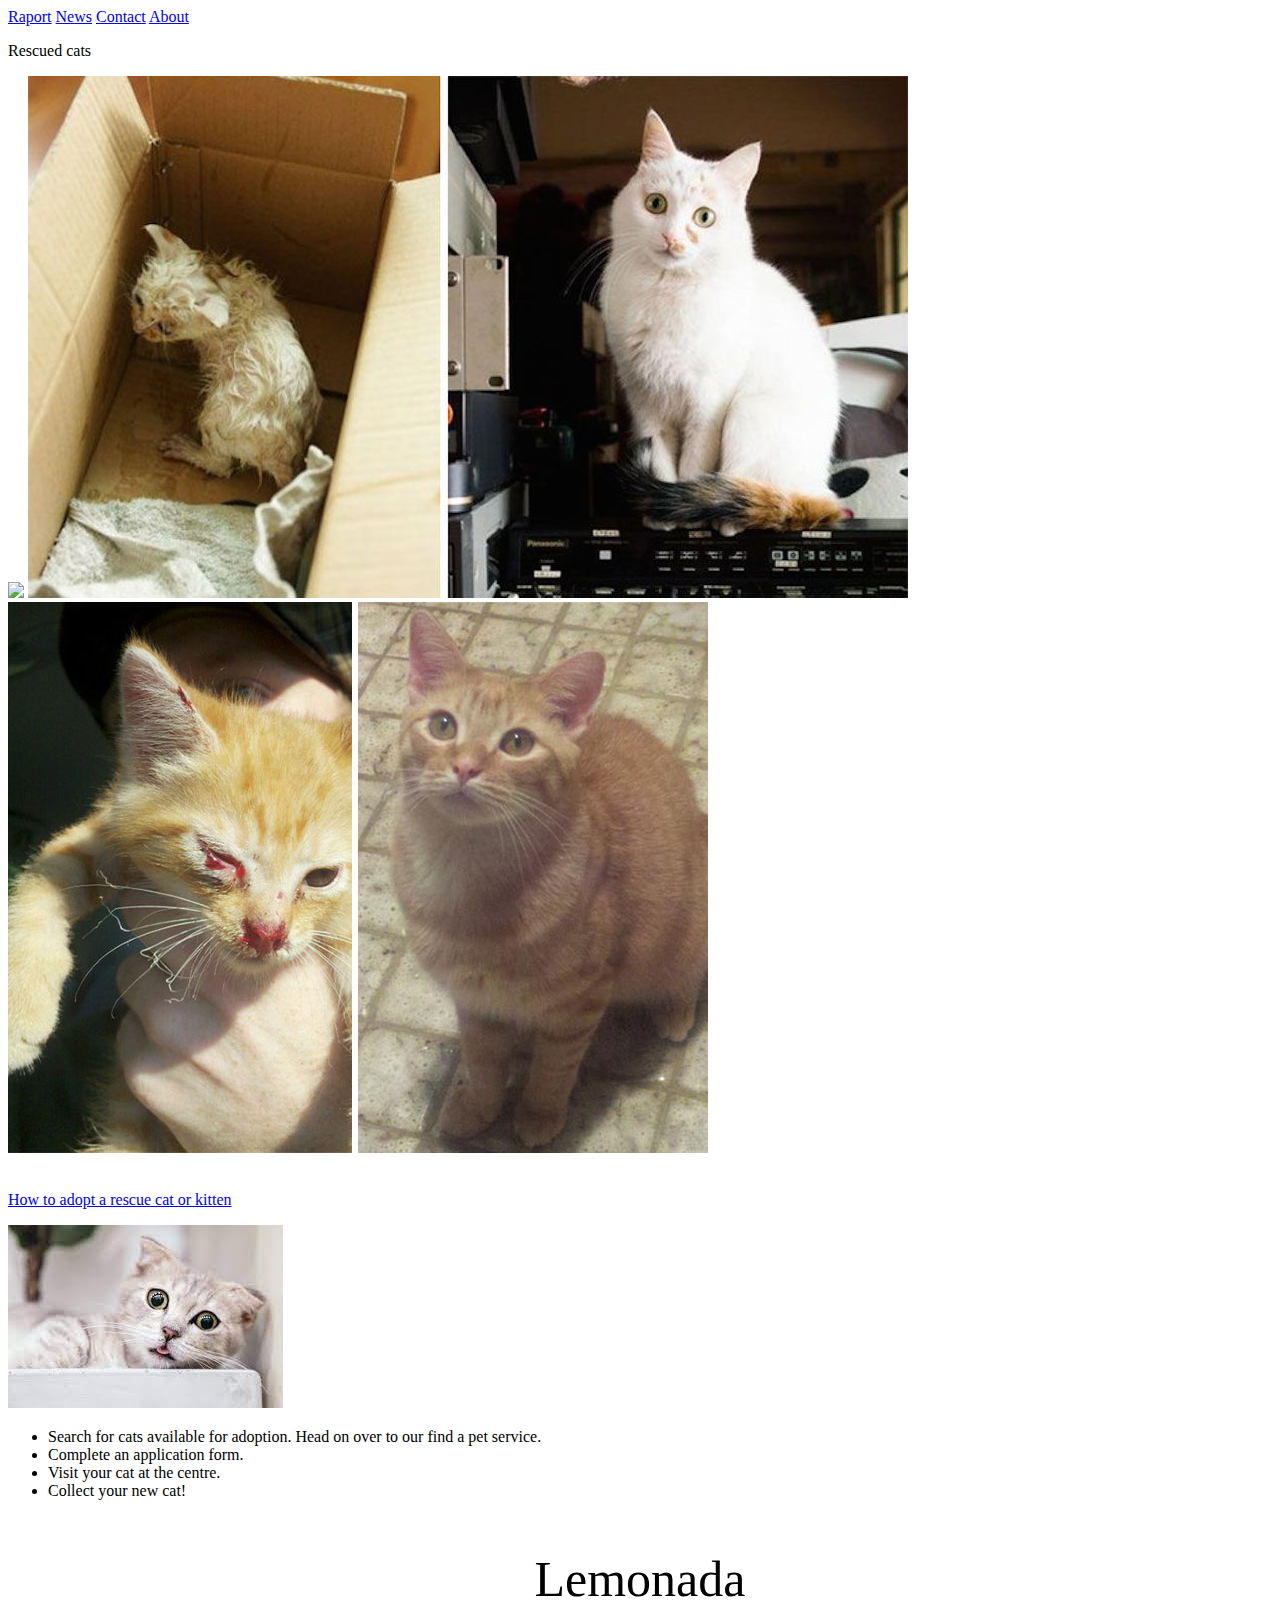
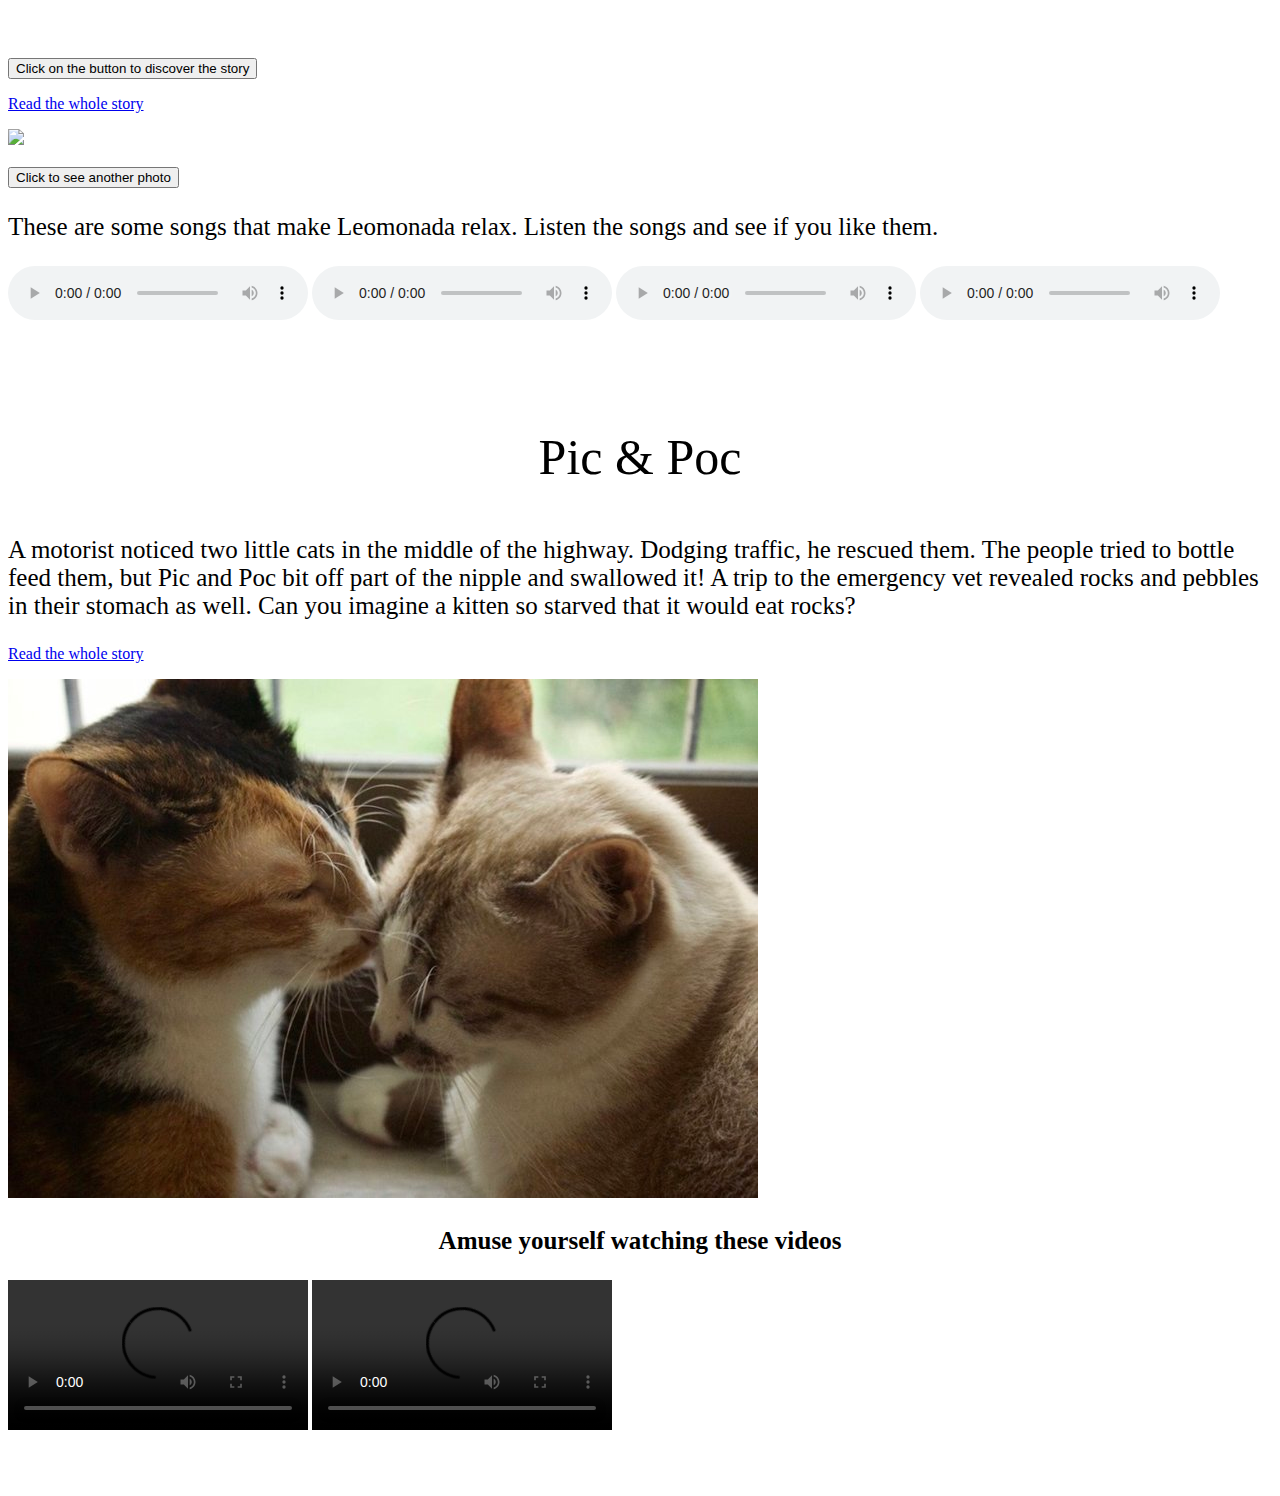
==== index.html @ 2720b825 "Create index.html" ====
<!DOCTYPE html>
<html lang="en">
<head>
    <link rel="stylesheet" href="style.css">
    <meta charset="UTF-8">
    <meta name="viewport" content="width=device-width, initial-scale=1.0">
    <title>Mep Practice</title>
    <script type="text/javascript" src="javaproj.js"></script>

</head>

<body>
    <!--
    <header>
        <div>
            <ul class="navbar">
                <li><a href="https://www.filmaffinity.com/es/film669807.html">Report</a></li>
                <li><a href="https://www.filmaffinity.com/es/film669807.html">Contact</a></li>
                <li><a href="https://www.filmaffinity.com/es/film669807.html">About</a></li>
            </ul>
        </div>
    </header>
-->
    <div class="topnav">
        <a class="active" href="tabel.html">Raport</a>
        <a href="https://globalnews.ca/tag/cat-rescue/">News</a>
        <a href="https://www.alleycat.org/">Contact</a>
        <a href="https://www.alleycat.org/">About</a>
    </div>

    <div id="title">
        <p> Rescued cats</p>
    </div>
    <div class="galery">
    <img src="transf.jfif">
    <img src="2.jpg">
    <img src="3.jpg">
    </div>

    <br>


    <div  id = "lists">
            <p id="link"><a id="links" href="https://www.rspca.org.uk/findapet/rehomeapet/process/rehomeacat">How to adopt a rescue cat or kitten</a></p>
                <img id="image"src="img.png">
            <ul>
                <li class="big">Search for cats available for adoption. Head on over to our find a pet service.</li>
                <li class="big">Complete an application form.</li>
                <li class="big">Visit your cat at the centre.</li>
                <li class="big">Collect your new cat!</li>
             </ul>

        </div>

    <div class="Saved">

        <p style="text-align: center; font-size: 50px;">Lemonada</p>
        <p id="buttontext"></p>
        <button type="button" onclick="document.getElementById('buttontext').innerHTML='When Andreea met Lemonada for the first time, she was starving and needed help. As a feral cat, Lemonada was not willing to trust humans and kept her distance. It took Andreea arduous work and patience to finally earn her trust. The process was long and difficult, but it was so rewarding at the end that it made everything worthwhile.'">Click on the button to discover the story</button>
        <!--<p style="font-size: 25px;>When Andreea met Lemonada for the first time, she was starving and needed help. As a feral cat, Lemonada was not willing to trust humans and kept her distance. It took Andreea arduous work and patience to finally earn her trust. The process was long and difficult, but it was so rewarding at the end that it made everything worthwhile. </p>
        -->
        <p id="story"><a href="https://www.lovemeow.com/from-fear-to-trust-story-of-meatie-the-feral-cat-1608024138.html">Read the whole story</a></p>
        <img src="poirot.jpg">
        <br><br>
        <button type="button" onclick="document.getElementById('1morephoto').src='lemon.jpg'">Click to see another photo</button>
        <img id="1morephoto">
        <br>
        <p style="font-size: 25px;">These are some songs that make Leomonada relax. Listen the songs and see if you like them.</p>
        <div class="music">
            <audio controls>
                <source src="musiccat1.mp3" type="audio/mp3">
            </audio>
            <audio controls>
                <source src="musiccat2.mp3" type="audio/mp3">
            </audio>
            <audio controls>
                <source src="musiccat3.mp3" type="audio/mp3">
            </audio>
            <audio controls>
                <source src="rad.mp3" type="audio/mp3">
            </audio>
        </div>

    </div>
<br>
<br>
<br>
    <div class= "Saved">
        <p style="text-align: center; font-size: 50px;">Pic & Poc</p>
        <p style="font-size: 25px;">A motorist noticed two little cats in the middle of the highway. Dodging traffic, he rescued them. The people tried to bottle feed them, but Pic and Poc bit off part of the nipple and swallowed it! A trip to the emergency vet revealed rocks and pebbles in their stomach as well. Can you imagine a kitten so starved that it would eat rocks?</p>
        <p id="story"><a href="https://thecatsite.com/threads/interstate-kitten.307305/page-4">Read the whole story</a></p>
        <img src="cats.jpeg">
         <p style="font-size: 25px; font-family: Georgia, 'Times New Roman', Times, serif;text-align: center;"> <b>Amuse yourself watching these videos</b></p>
        <div class="video">
        <video id="v1" controls>
            <!--There is a video-->
            <source src="fun.mp4" type="video/mp4">
        </video>
        <video id="v2" controls>
            <source src="cf.mp4" type="video/mp4">
        </video>
        <!-- Nu se potriveste
        <video controls>
            <source src="cute.mp4" type="video/mp4">
        </video>
        -->
        </div>
    </div>

<br>
<br>
<br>

</body>
</html>
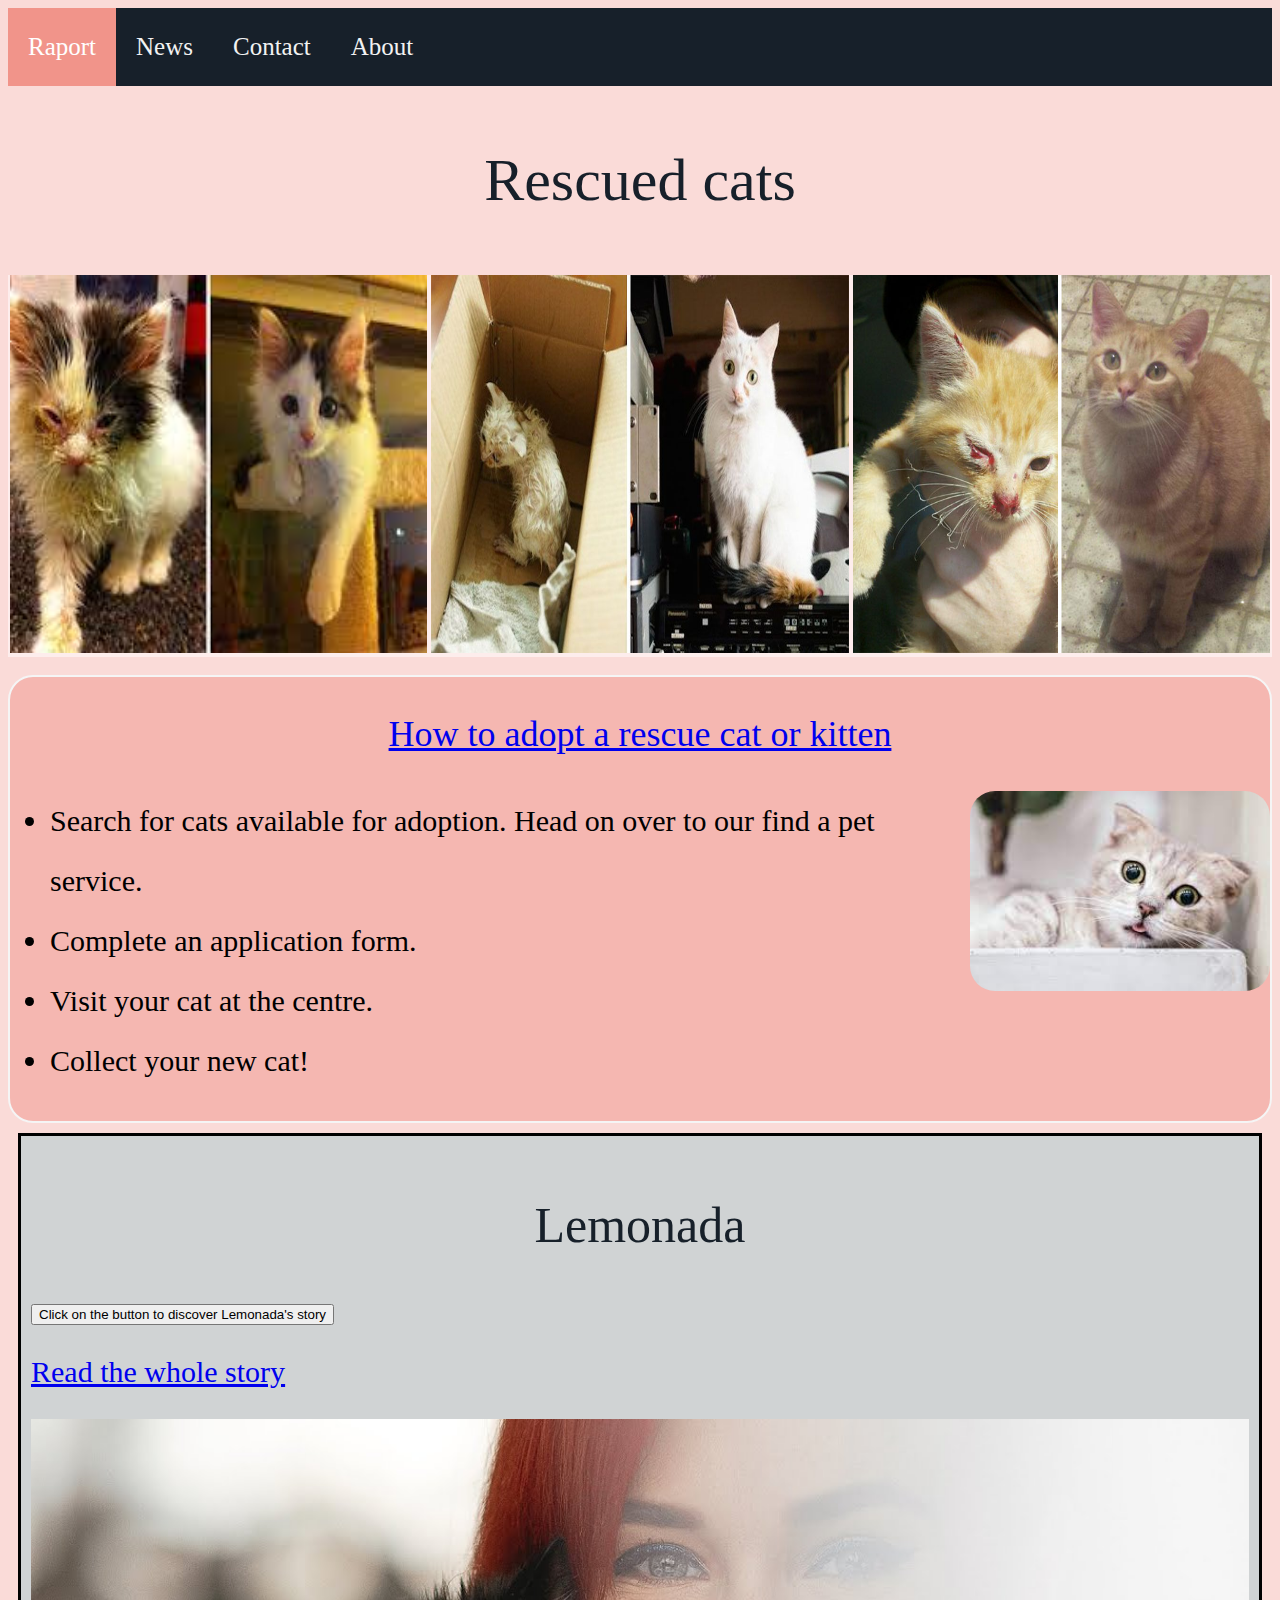
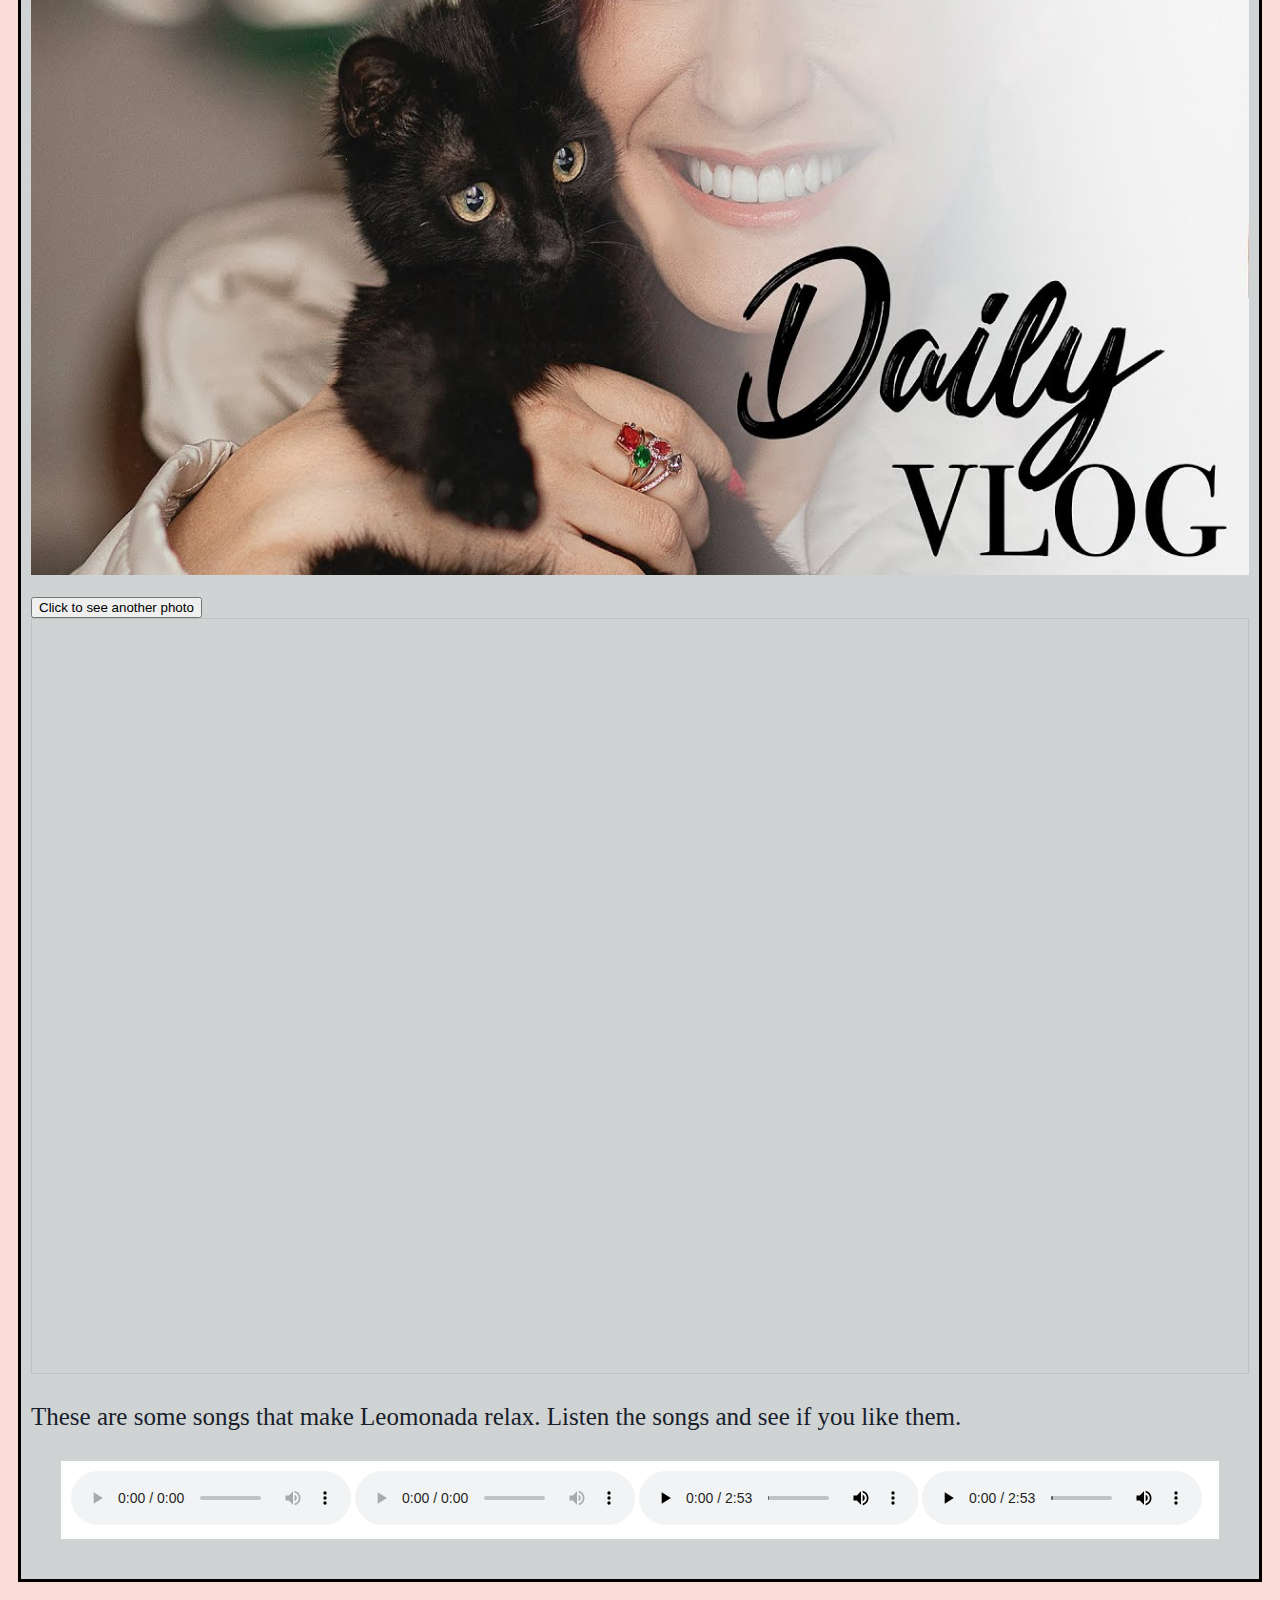
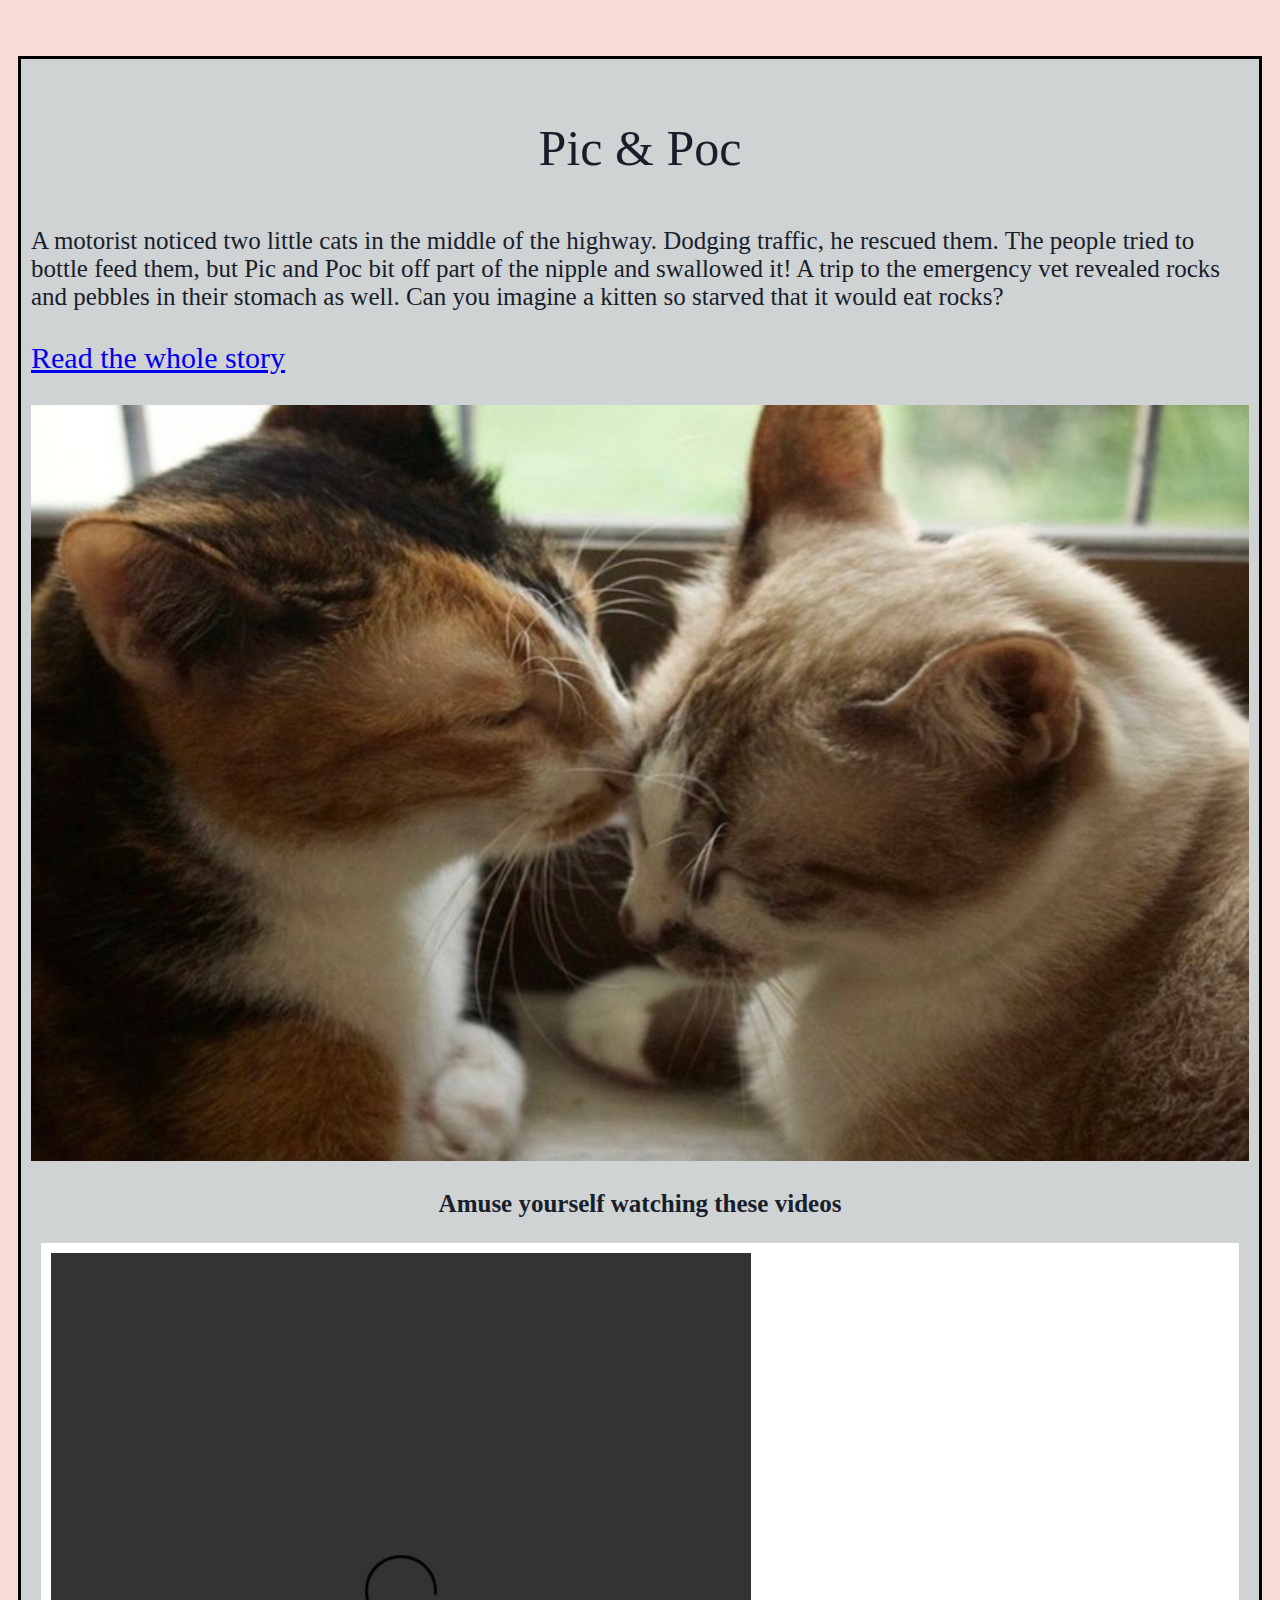
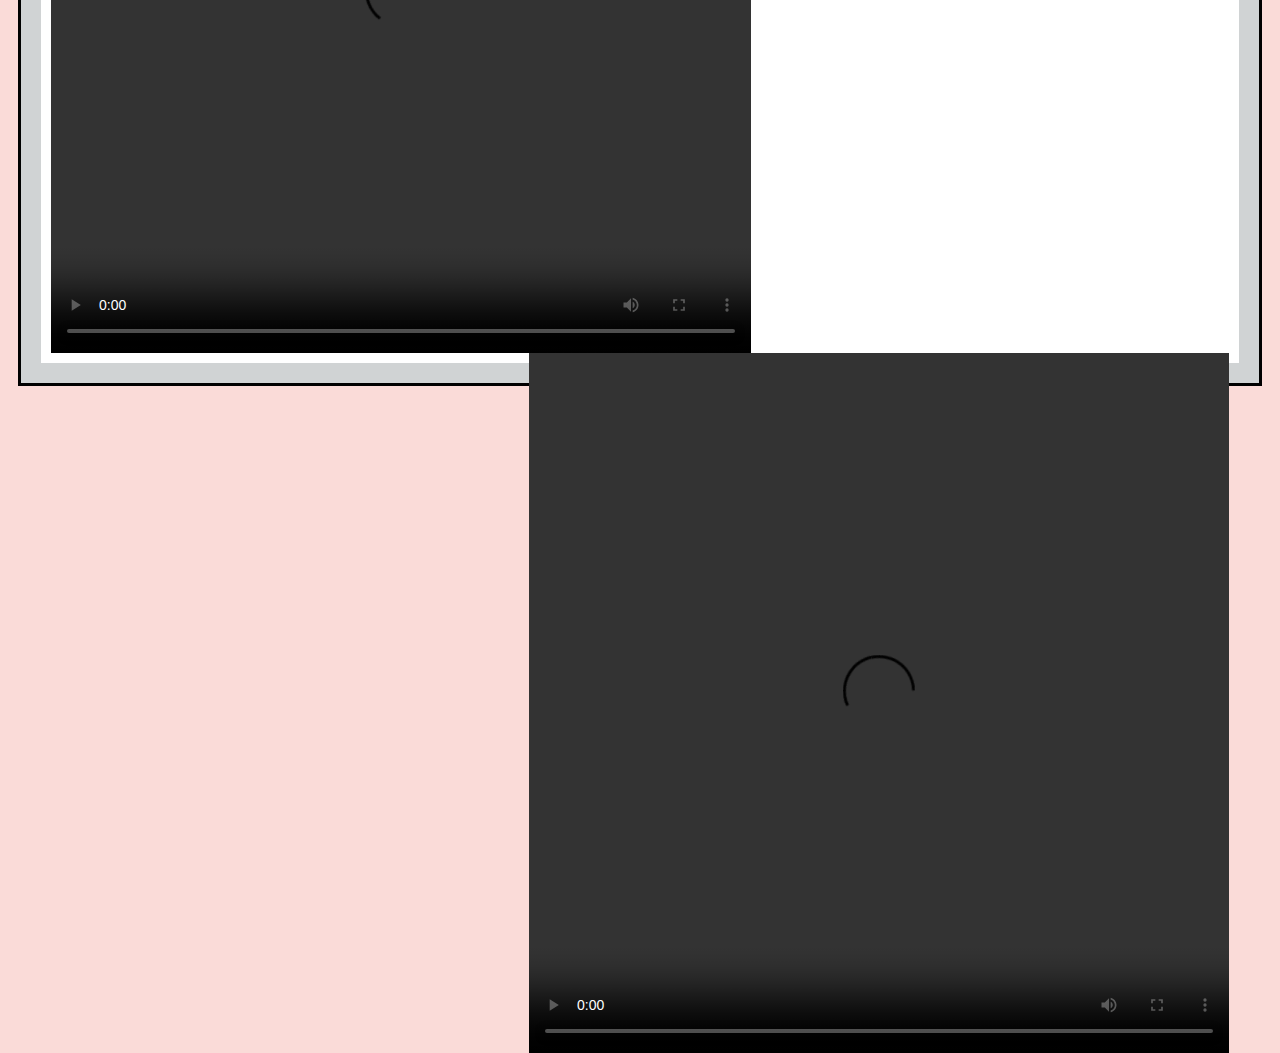
==== commit 190c5b3e: "Update index.html" ====
--- a/index.html
+++ b/index.html
@@ -56,7 +56,7 @@
 
         <p style="text-align: center; font-size: 50px;">Lemonada</p>
         <p id="buttontext"></p>
-        <button type="button" onclick="document.getElementById('buttontext').innerHTML='When Andreea met Lemonada for the first time, she was starving and needed help. As a feral cat, Lemonada was not willing to trust humans and kept her distance. It took Andreea arduous work and patience to finally earn her trust. The process was long and difficult, but it was so rewarding at the end that it made everything worthwhile.'">Click on the button to discover the story</button>
+        <button type="button" onclick="document.getElementById('buttontext').innerHTML='When Andreea met Lemonada for the first time, she was starving and needed help. As a feral cat, Lemonada was not willing to trust humans and kept her distance. It took Andreea arduous work and patience to finally earn her trust. The process was long and difficult, but it was so rewarding at the end that it made everything worthwhile.'">Click on the button to discover Lemonada's story</button>
         <!--<p style="font-size: 25px;>When Andreea met Lemonada for the first time, she was starving and needed help. As a feral cat, Lemonada was not willing to trust humans and kept her distance. It took Andreea arduous work and patience to finally earn her trust. The process was long and difficult, but it was so rewarding at the end that it made everything worthwhile. </p>
         -->
         <p id="story"><a href="https://www.lovemeow.com/from-fear-to-trust-story-of-meatie-the-feral-cat-1608024138.html">Read the whole story</a></p>
--- a/style.css
+++ b/style.css
@@ -0,0 +1,214 @@
+/*body{/* 
+    float: ;
+    overflow: ;
+    clear: ;
+    display:block - pt text pe verticala; inline - text pe orizontala; inline-block;
+    height: ;
+    position: absolute e ca fixed doar ca atunci cand dai scroll se muta;
+    z-index: -1; putem modifica prioritatea elem
+    position: sticky;
+    a:link{
+        color - culuoarea textului unui link
+    }
+    a:hover{
+        culoarea textului cand treci cu mouse-ul peste link
+    }
+    a:visited{
+        culoarea link-urilor vizitate
+    }
+    a:active{
+
+    }
+    p:first-child{
+        color - culuoarea pt primul paragraf
+    }
+    p:h:first-child{
+
+    }
+    Pseudo-classes
+
+    p::before{
+    }
+    ::marker{
+    }
+    ::selection{
+    }
+    */
+
+
+
+
+
+
+
+
+    body
+    .topnav {
+        background-color: #17202A;
+        overflow: hidden;
+      }
+    .topnav a {
+        float: left;
+        color: #f2f2f2;
+        text-align: center;
+        padding: 25px 20px;
+        text-decoration: none;
+        font-size: 25px;
+      }
+    .topnav a:hover {
+        background-color: #FDFEFE;
+        color: #C0392B;
+      }
+    .topnav a.active {
+        background-color: #F1948A ;
+        color: white;
+      }
+    .big {
+        line-height: 2;
+    }
+    p{
+        font-size: larger;
+    }
+    #lists{
+        background-color: #F5B7B1 ;
+        text-align: left;
+        font-size: 30px;;
+        font-family: serif;
+        top: 0cm;
+        border: 2px solid whitesmoke;
+        border-radius: 25px;
+    }
+
+    .Saved{
+        background-color: #D0D3D4;
+        color: #17202A;
+        border: 3px solid black;
+        margin: 10px;
+        padding: 10px;
+        top: 10%;
+        text size: 50px;
+    }
+    .Saved img{
+        height: 20cm;
+        width:100%;
+    }
+    .music{
+        background-color: white;
+        margin: 30px;
+        padding: 10px;
+        border-right-width:50px;
+        border-top-width:5px;
+    }
+    .music audio{
+        width: 24.59%;
+    }
+    .galery{
+        background-color: #FDEDEC;
+        text-align: center;
+    }
+    .galery img{
+        height: 10cm;
+        width: 33%;
+    }
+    body{
+        background-color:#FADBD8;
+    }
+    #title{
+        text-align: center;
+        color: #17202A;
+        font-size: 50px;
+        font-family: Georgia, 'Times New Roman', Times, serif;
+    }
+    a:hover{
+        color:#641E16;
+    }
+   #link{
+        color:#FDFEFE;
+        position: inherit;
+        text-align: center;
+    }
+    a:visited {
+        color:#FDEDEC;
+        text-decoration-style: none;
+    }
+    #story{
+        font-size: 30px;
+        text-decoration: none;
+    }
+    .video{
+        background-color: white;
+        margin: 10px;
+        padding: 10px;
+        border-right-width:50px;
+        border-top-width:5px;
+        height: 700px;
+    }
+    .video video{
+        height: 700px;
+        width: 700px;
+    }
+    #v1{
+        float:left;
+    }
+    #v2{
+        float:right;
+    }
+
+    @keyframes example {
+        0%   {right: 20px;; top:-90px;}
+      /*  25%  {right:110px; top:10px;}*/
+        50%  {right:20px; top:40px;}
+       /* 75%  {right:150px; top:20px;}*/
+        100% {right:20px; top:-90px;}
+      }
+
+      #image{
+        width: 300px;
+        height: 200px;
+        position:relative;
+        animation-name: example;
+        animation-duration: 5s;
+        animation-iteration-count: infinite;
+        float: right;
+        border-radius: 25px;
+      }
+
+
+
+
+
+
+
+
+
+
+
+
+
+
+
+
+
+
+
+    /*
+   *{
+       box-sizing: border-box;
+       margin: 0;
+       padding: 0;
+       background-color: #17202A;
+   }
+   li,a{
+       font-family: Georgia, 'Times New Roman', Times, serif;
+       font-size: 20px;
+       font-weight: 500;
+       color: yellow;
+       text-decoration: none;
+   }
+    header{
+        display: flex;
+        justify-content: space-between;
+        align-items: center;
+        padding: 30px 10%;
+    }
+    */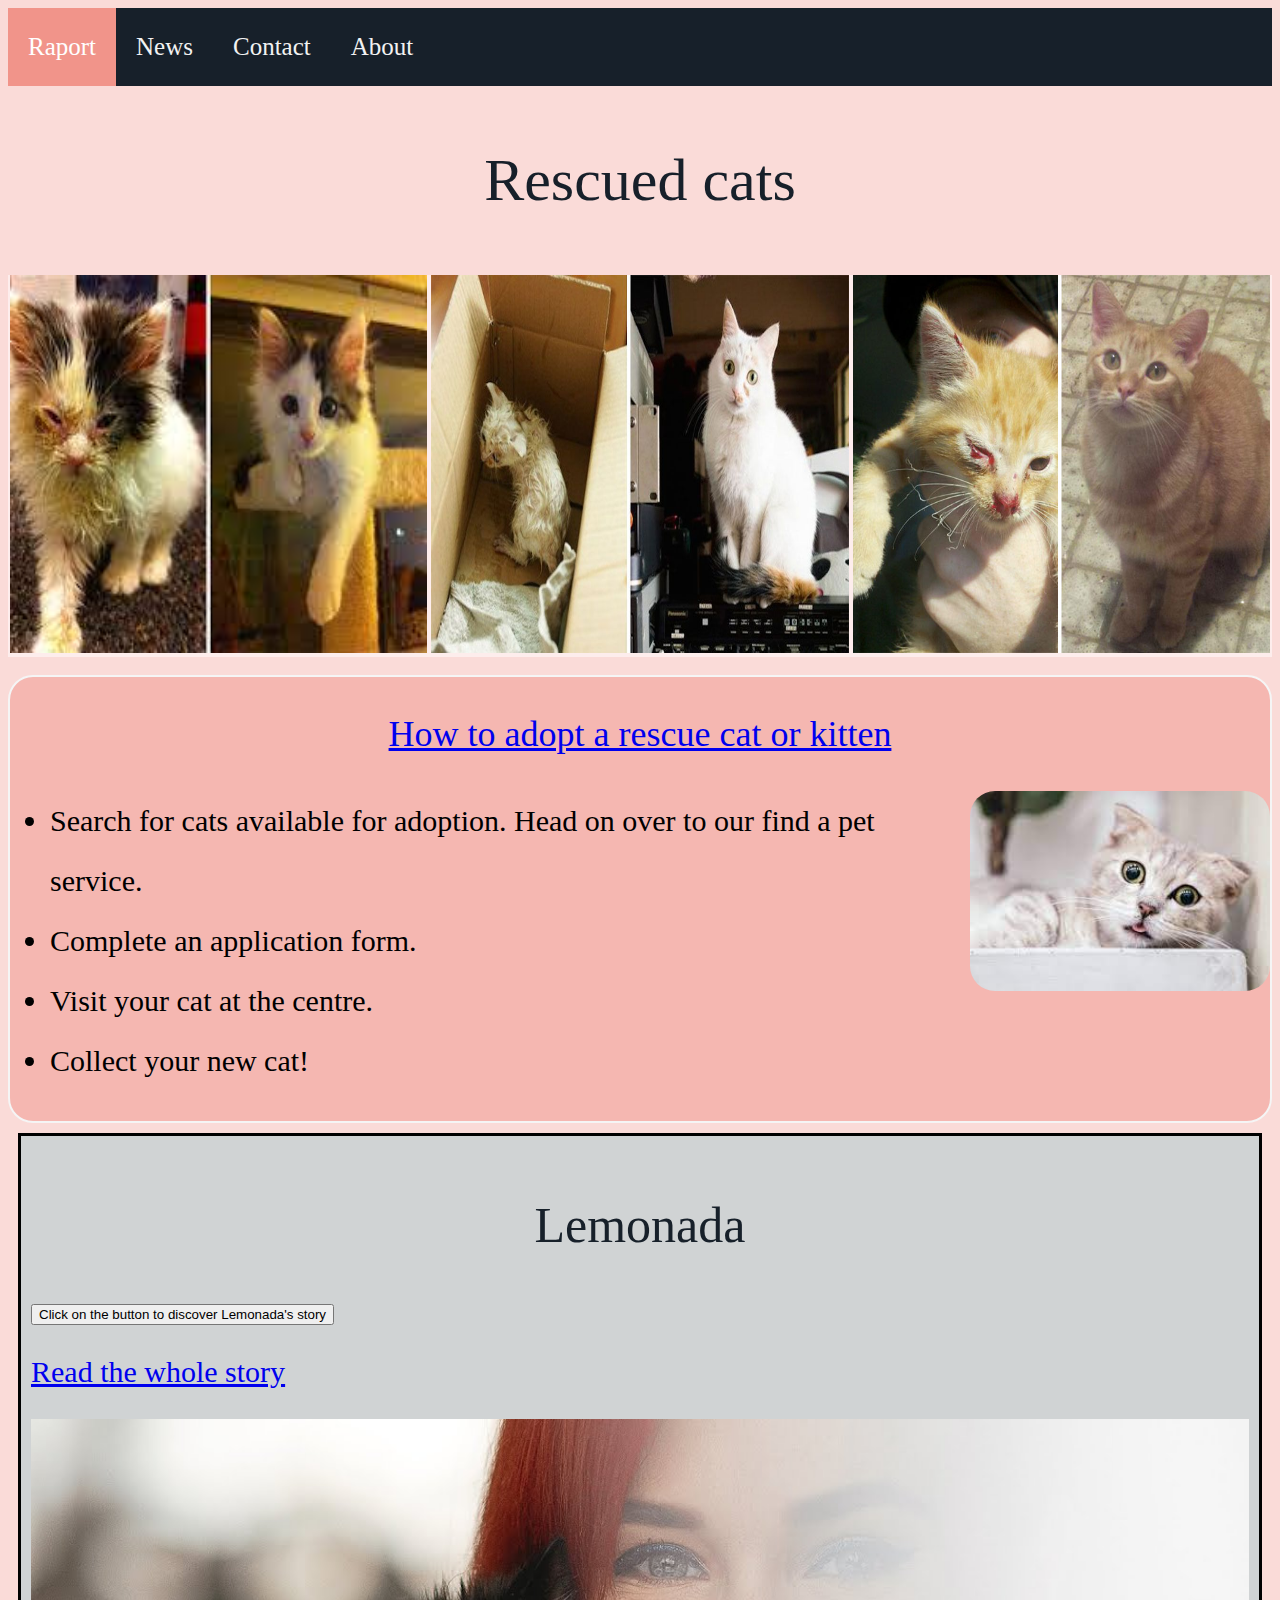
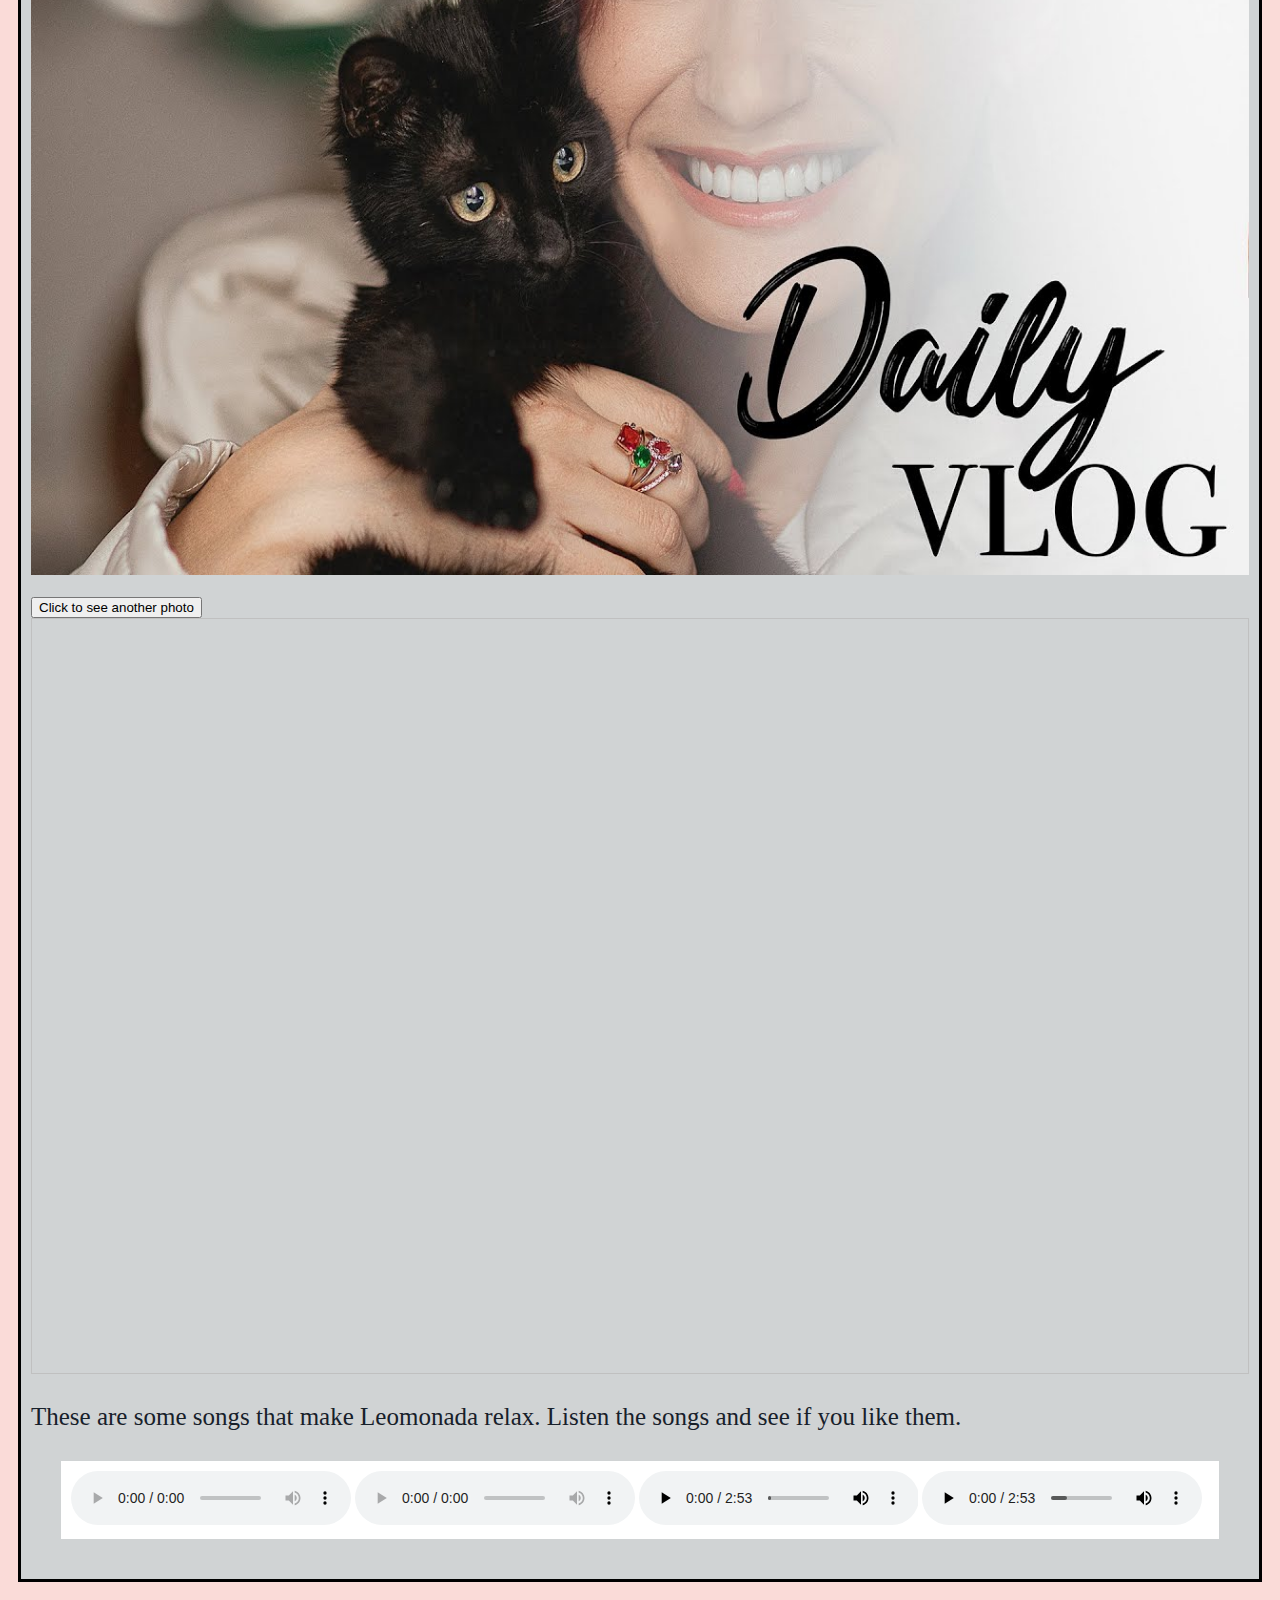
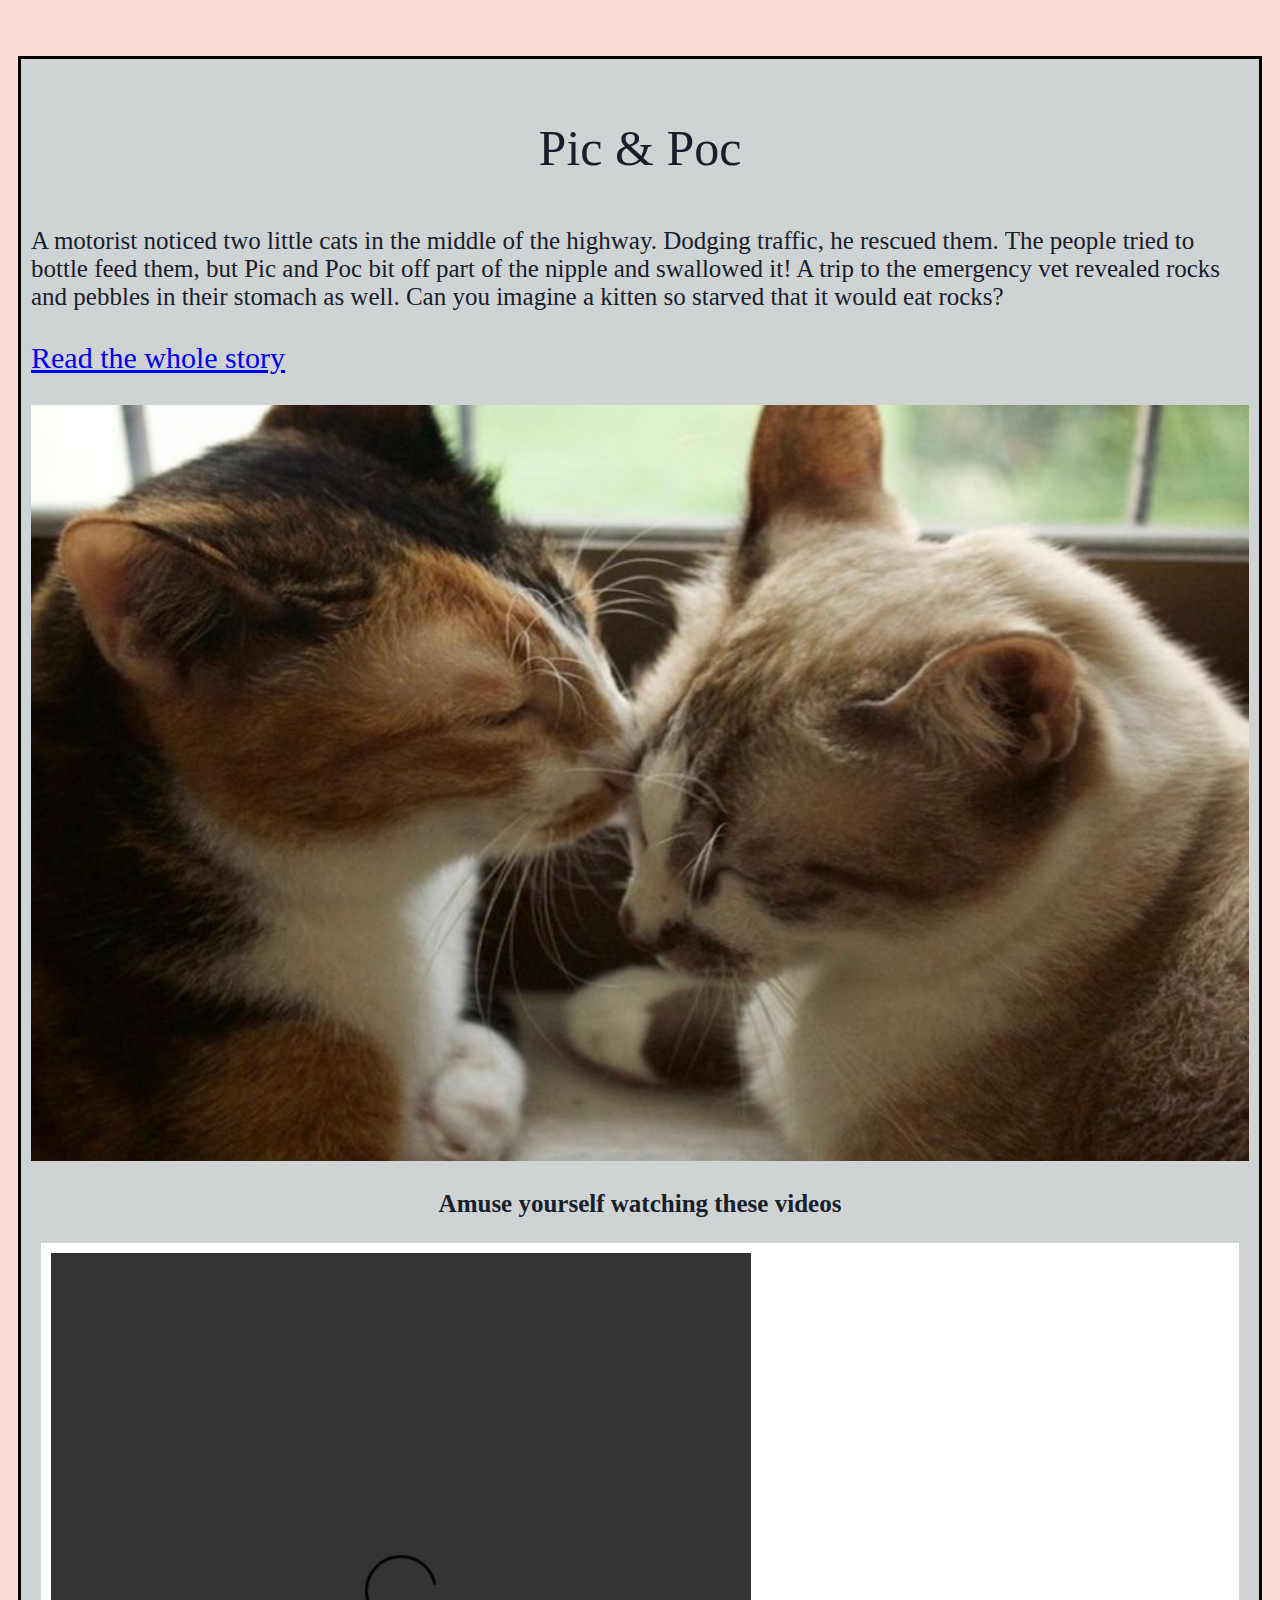
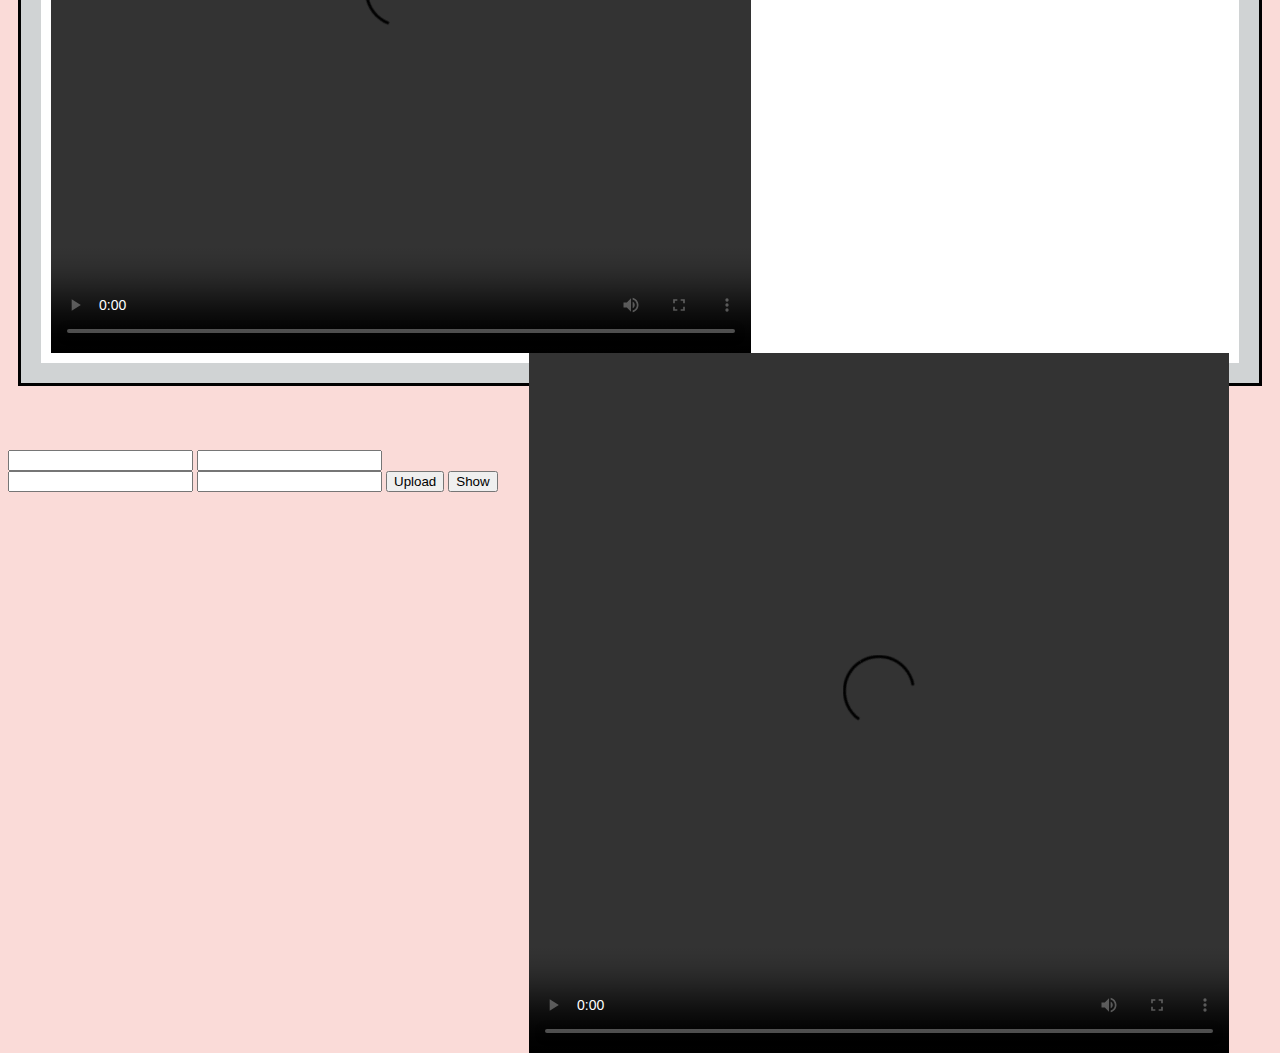
==== commit eacd9a95: "Update index.html" ====
--- a/index.html
+++ b/index.html
@@ -111,5 +111,20 @@
 <br>
 <br>
 
+<input type="text" id="fname">
+<input type="text" id="sname">
+<input type="text" id="cage">
+<input type="text" id="cnumber">
+
+<button onclick="GetInfo(cs)">Upload</button>
+<button onclick="Show(cs)">Show</button>
+<p id="text"></p>
+
+<!--
+<input type="text"placeholder="Enter your name" name="name" id="name" required>
+<button onclick="add();">Add</button>
+<input type="age" placeholder="Enter your age" name="age" id="age" required>
+<button onclick="show();">Show</button>
+-->
 </body>
 </html>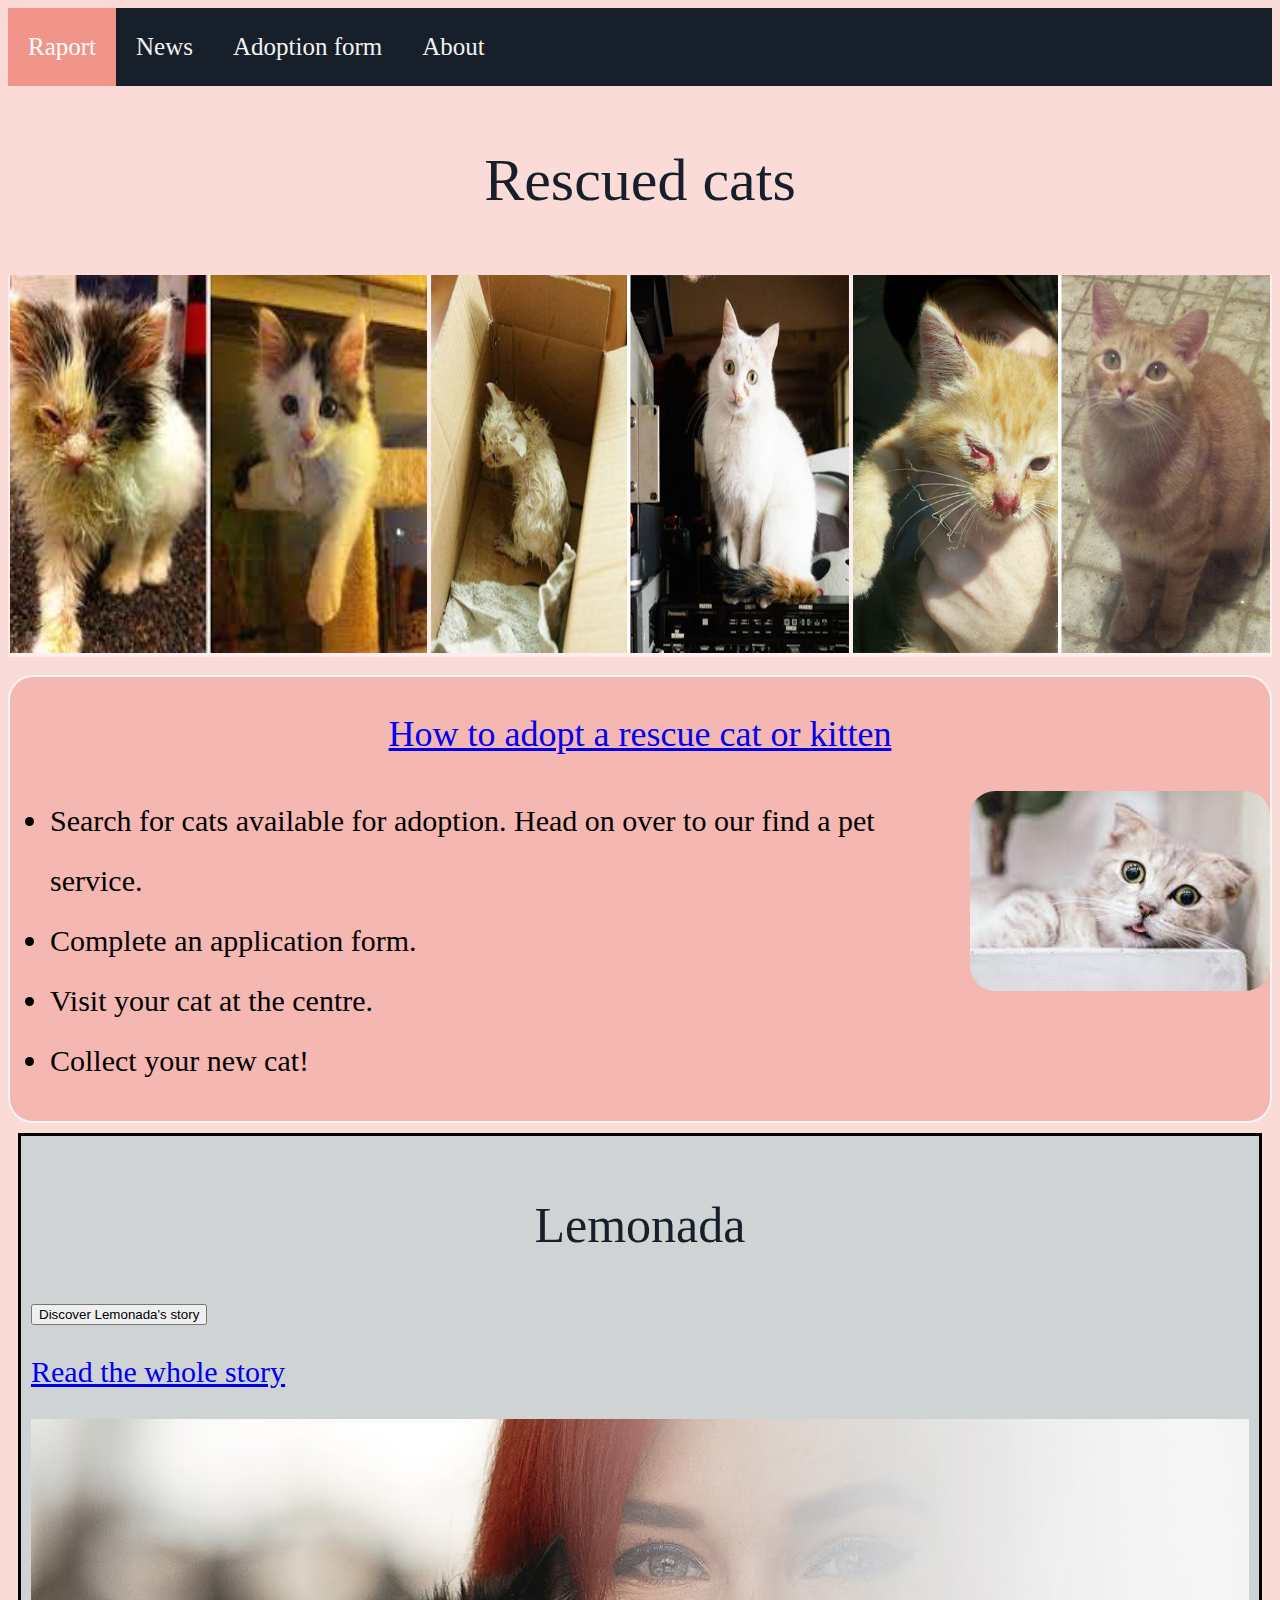
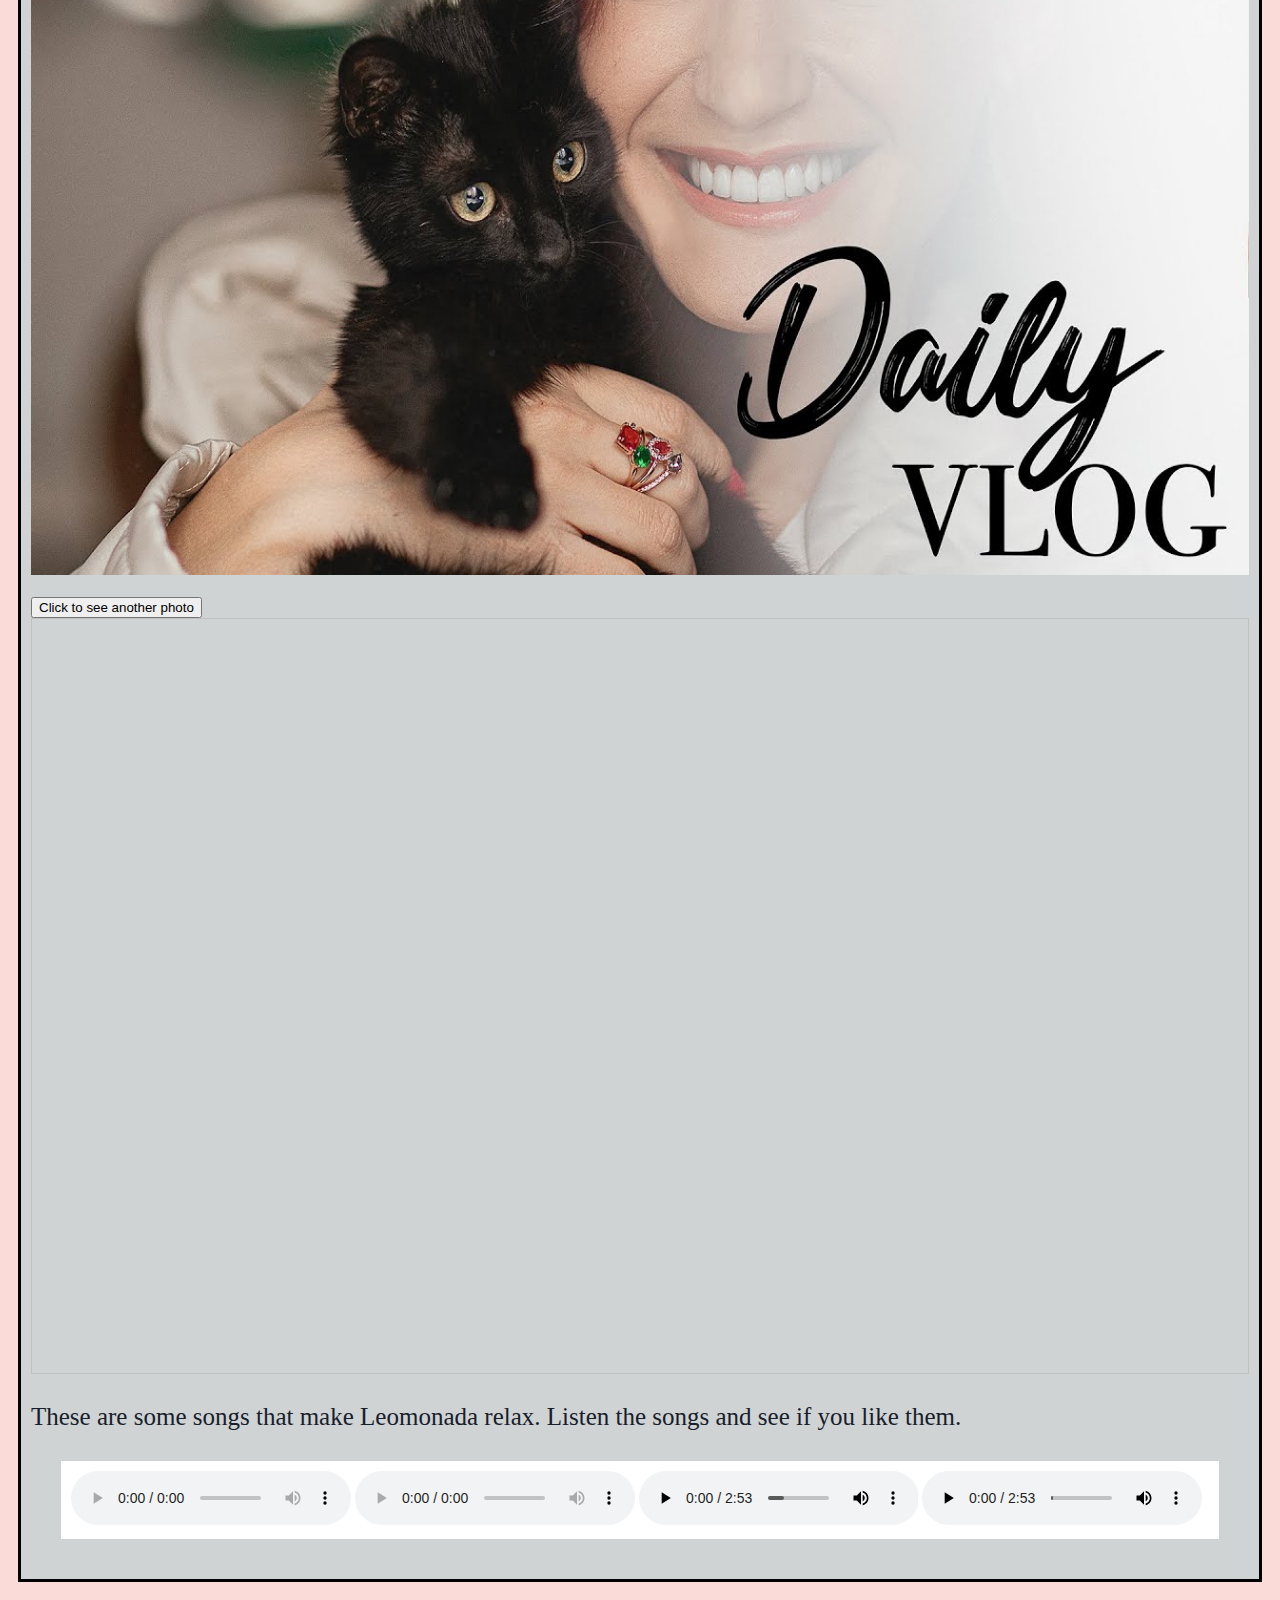
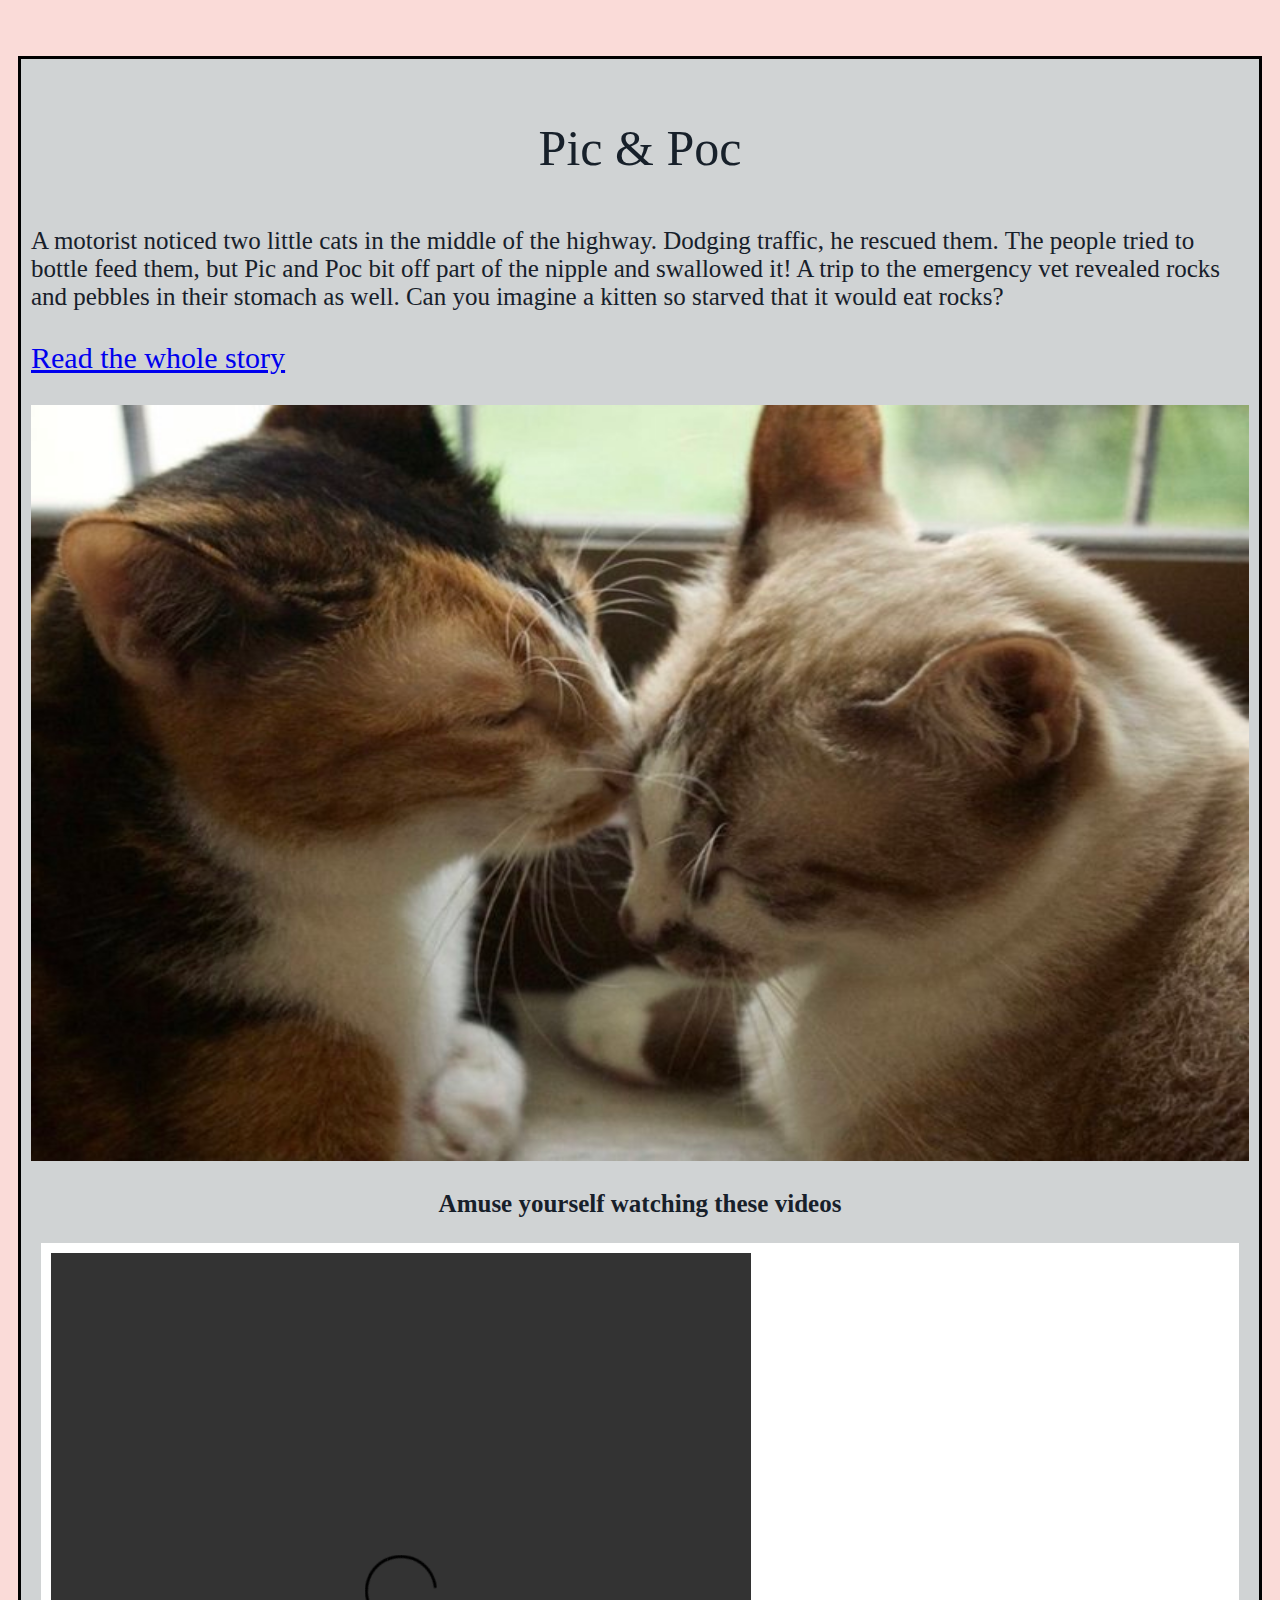
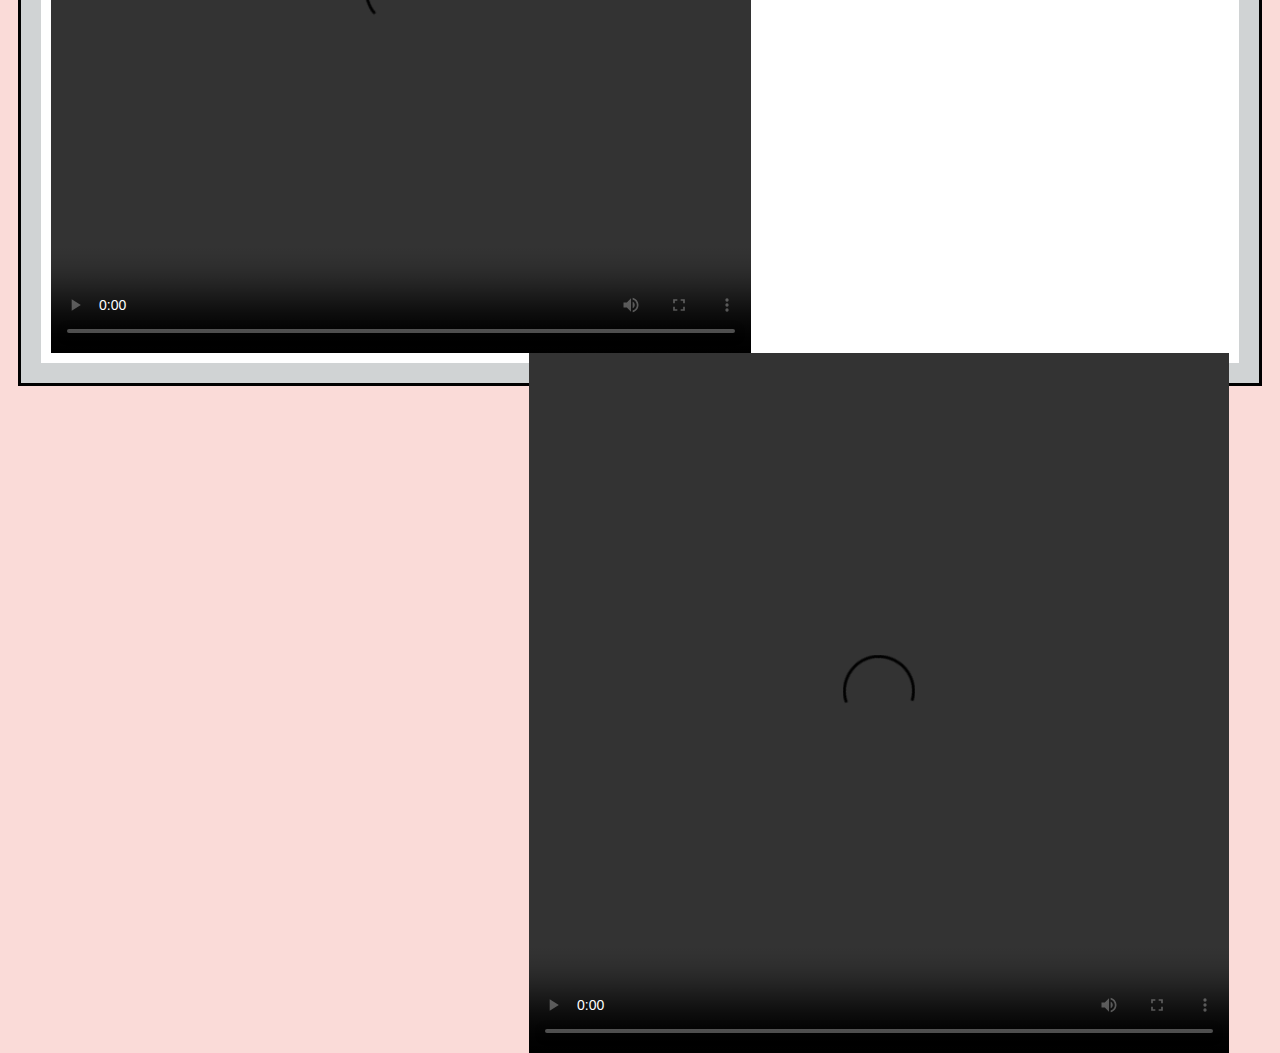
==== commit 9588693d: "Update index.html" ====
--- a/index.html
+++ b/index.html
@@ -10,21 +10,11 @@
 </head>
 
 <body>
-    <!--
-    <header>
-        <div>
-            <ul class="navbar">
-                <li><a href="https://www.filmaffinity.com/es/film669807.html">Report</a></li>
-                <li><a href="https://www.filmaffinity.com/es/film669807.html">Contact</a></li>
-                <li><a href="https://www.filmaffinity.com/es/film669807.html">About</a></li>
-            </ul>
-        </div>
-    </header>
--->
+
     <div class="topnav">
         <a class="active" href="tabel.html">Raport</a>
         <a href="https://globalnews.ca/tag/cat-rescue/">News</a>
-        <a href="https://www.alleycat.org/">Contact</a>
+        <a href="contact.html">Adoption form</a>
         <a href="https://www.alleycat.org/">About</a>
     </div>
 
@@ -56,7 +46,7 @@
 
         <p style="text-align: center; font-size: 50px;">Lemonada</p>
         <p id="buttontext"></p>
-        <button type="button" onclick="document.getElementById('buttontext').innerHTML='When Andreea met Lemonada for the first time, she was starving and needed help. As a feral cat, Lemonada was not willing to trust humans and kept her distance. It took Andreea arduous work and patience to finally earn her trust. The process was long and difficult, but it was so rewarding at the end that it made everything worthwhile.'">Click on the button to discover Lemonada's story</button>
+        <button id="bot" type="button" onclick="document.getElementById('buttontext').innerHTML='When Andreea met Lemonada for the first time, she was starving and needed help. As a feral cat, Lemonada was not willing to trust humans and kept her distance. It took Andreea arduous work and patience to finally earn her trust. The process was long and difficult, but it was so rewarding at the end that it made everything worthwhile.'">Discover Lemonada's story</button>
         <!--<p style="font-size: 25px;>When Andreea met Lemonada for the first time, she was starving and needed help. As a feral cat, Lemonada was not willing to trust humans and kept her distance. It took Andreea arduous work and patience to finally earn her trust. The process was long and difficult, but it was so rewarding at the end that it made everything worthwhile. </p>
         -->
         <p id="story"><a href="https://www.lovemeow.com/from-fear-to-trust-story-of-meatie-the-feral-cat-1608024138.html">Read the whole story</a></p>
@@ -111,20 +101,15 @@
 <br>
 <br>
 
-<input type="text" id="fname">
-<input type="text" id="sname">
-<input type="text" id="cage">
-<input type="text" id="cnumber">
-
-<button onclick="GetInfo(cs)">Upload</button>
-<button onclick="Show(cs)">Show</button>
-<p id="text"></p>
-
 <!--
 <input type="text"placeholder="Enter your name" name="name" id="name" required>
 <button onclick="add();">Add</button>
 <input type="age" placeholder="Enter your age" name="age" id="age" required>
 <button onclick="show();">Show</button>
+
+<button onclick="See(y)">See</button>
+<p id="do"></p>
 -->
+
 </body>
 </html>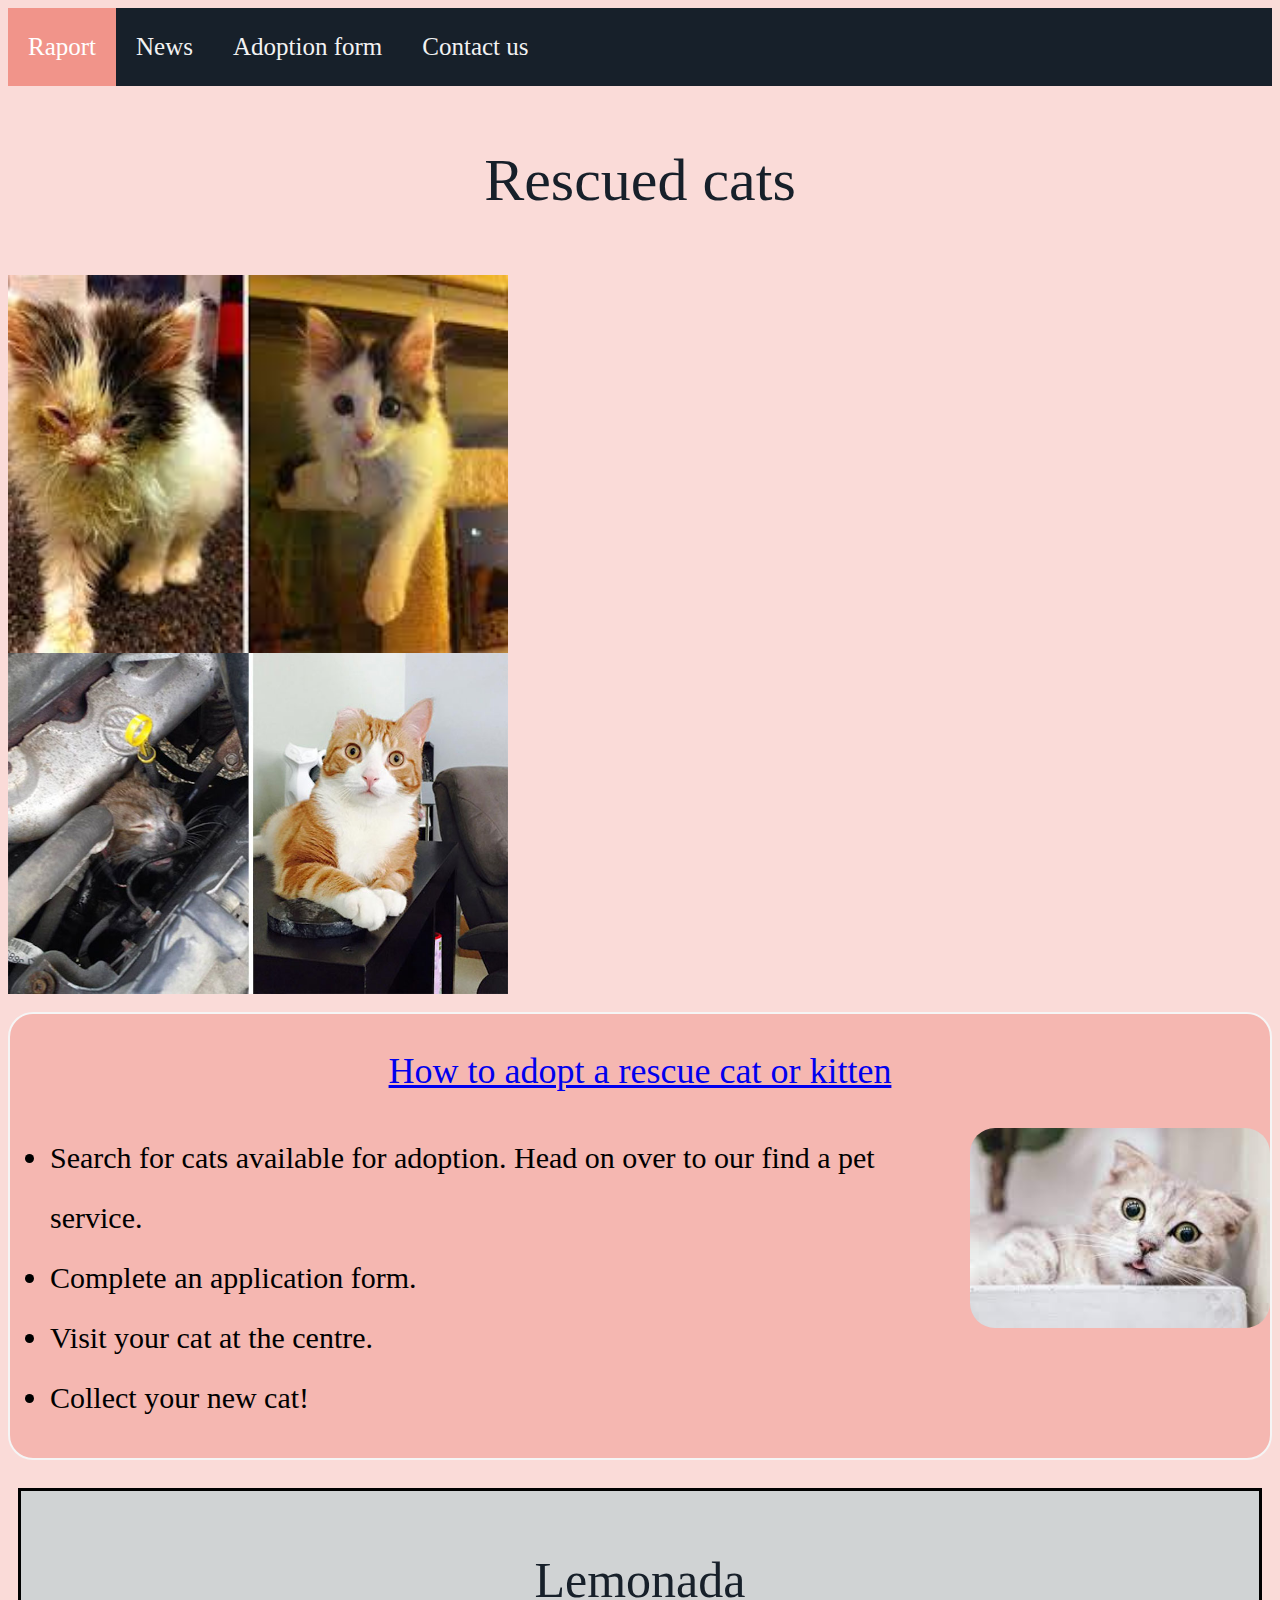
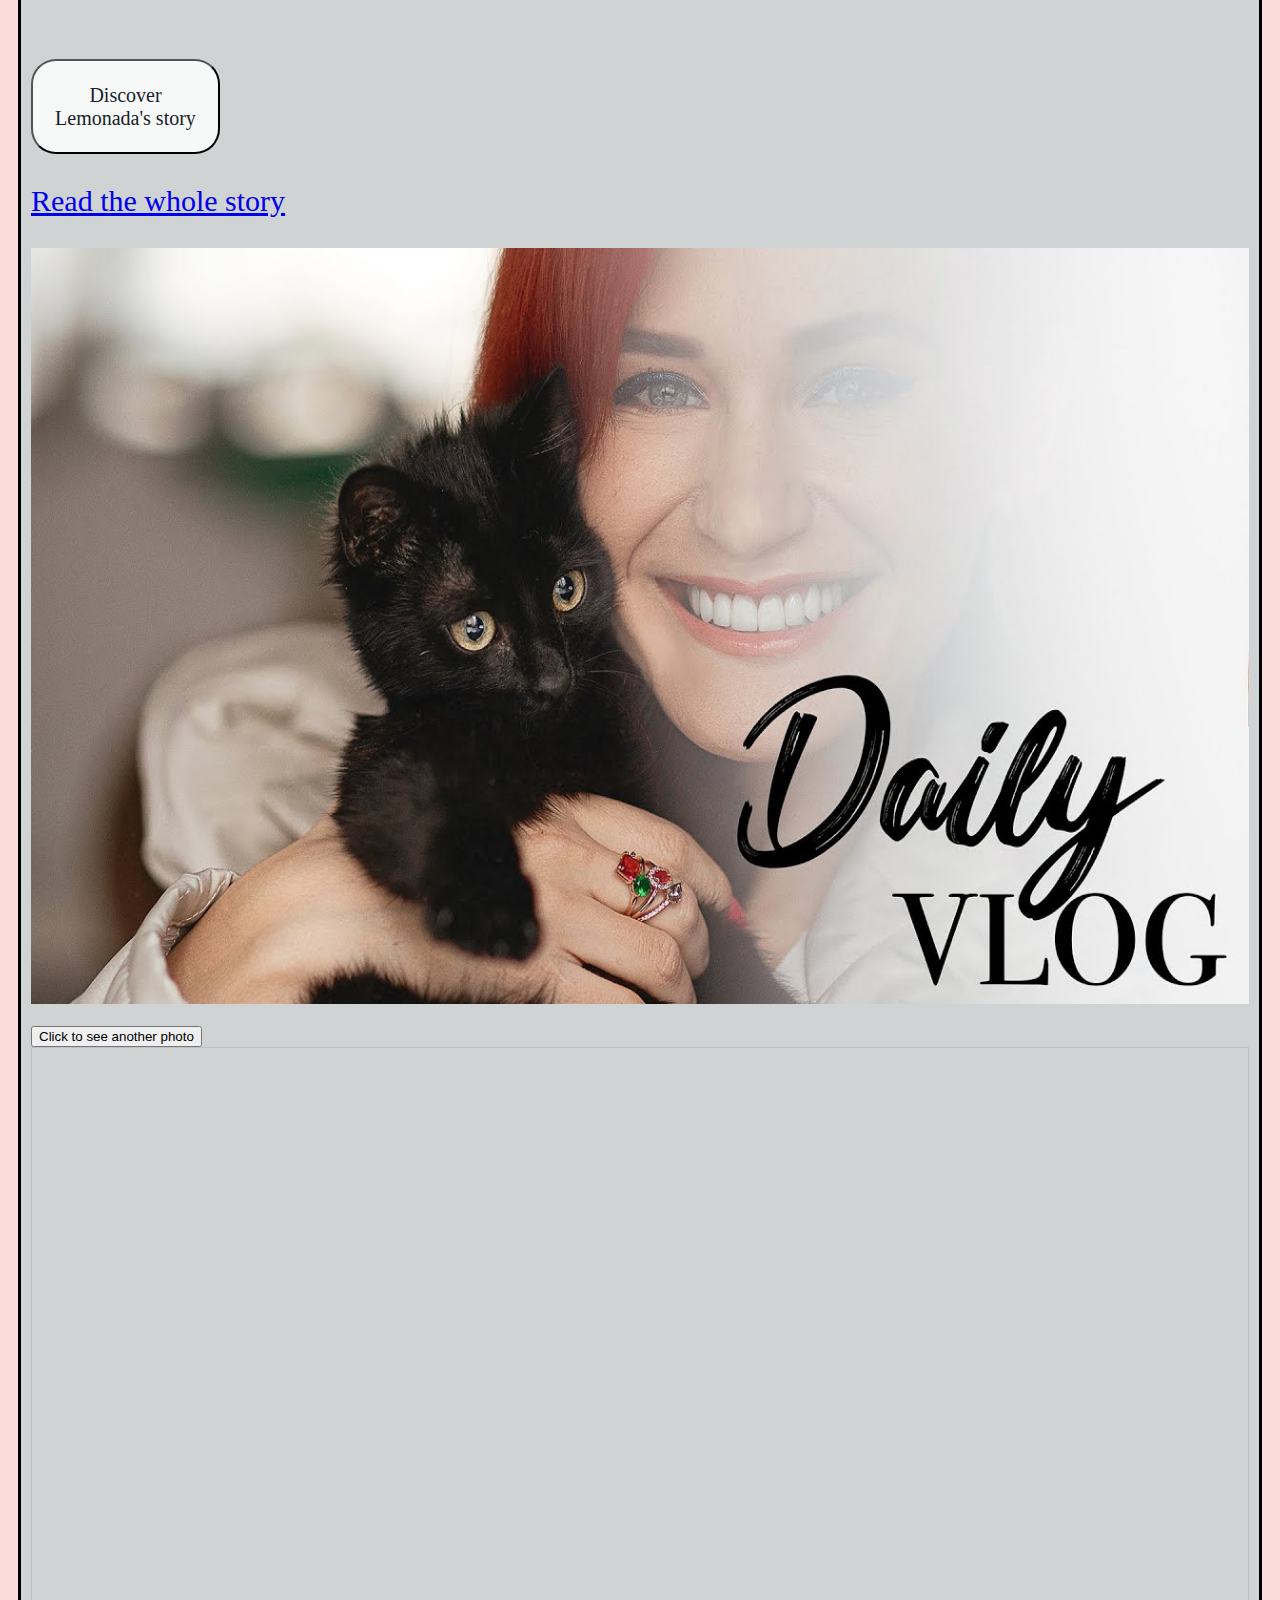
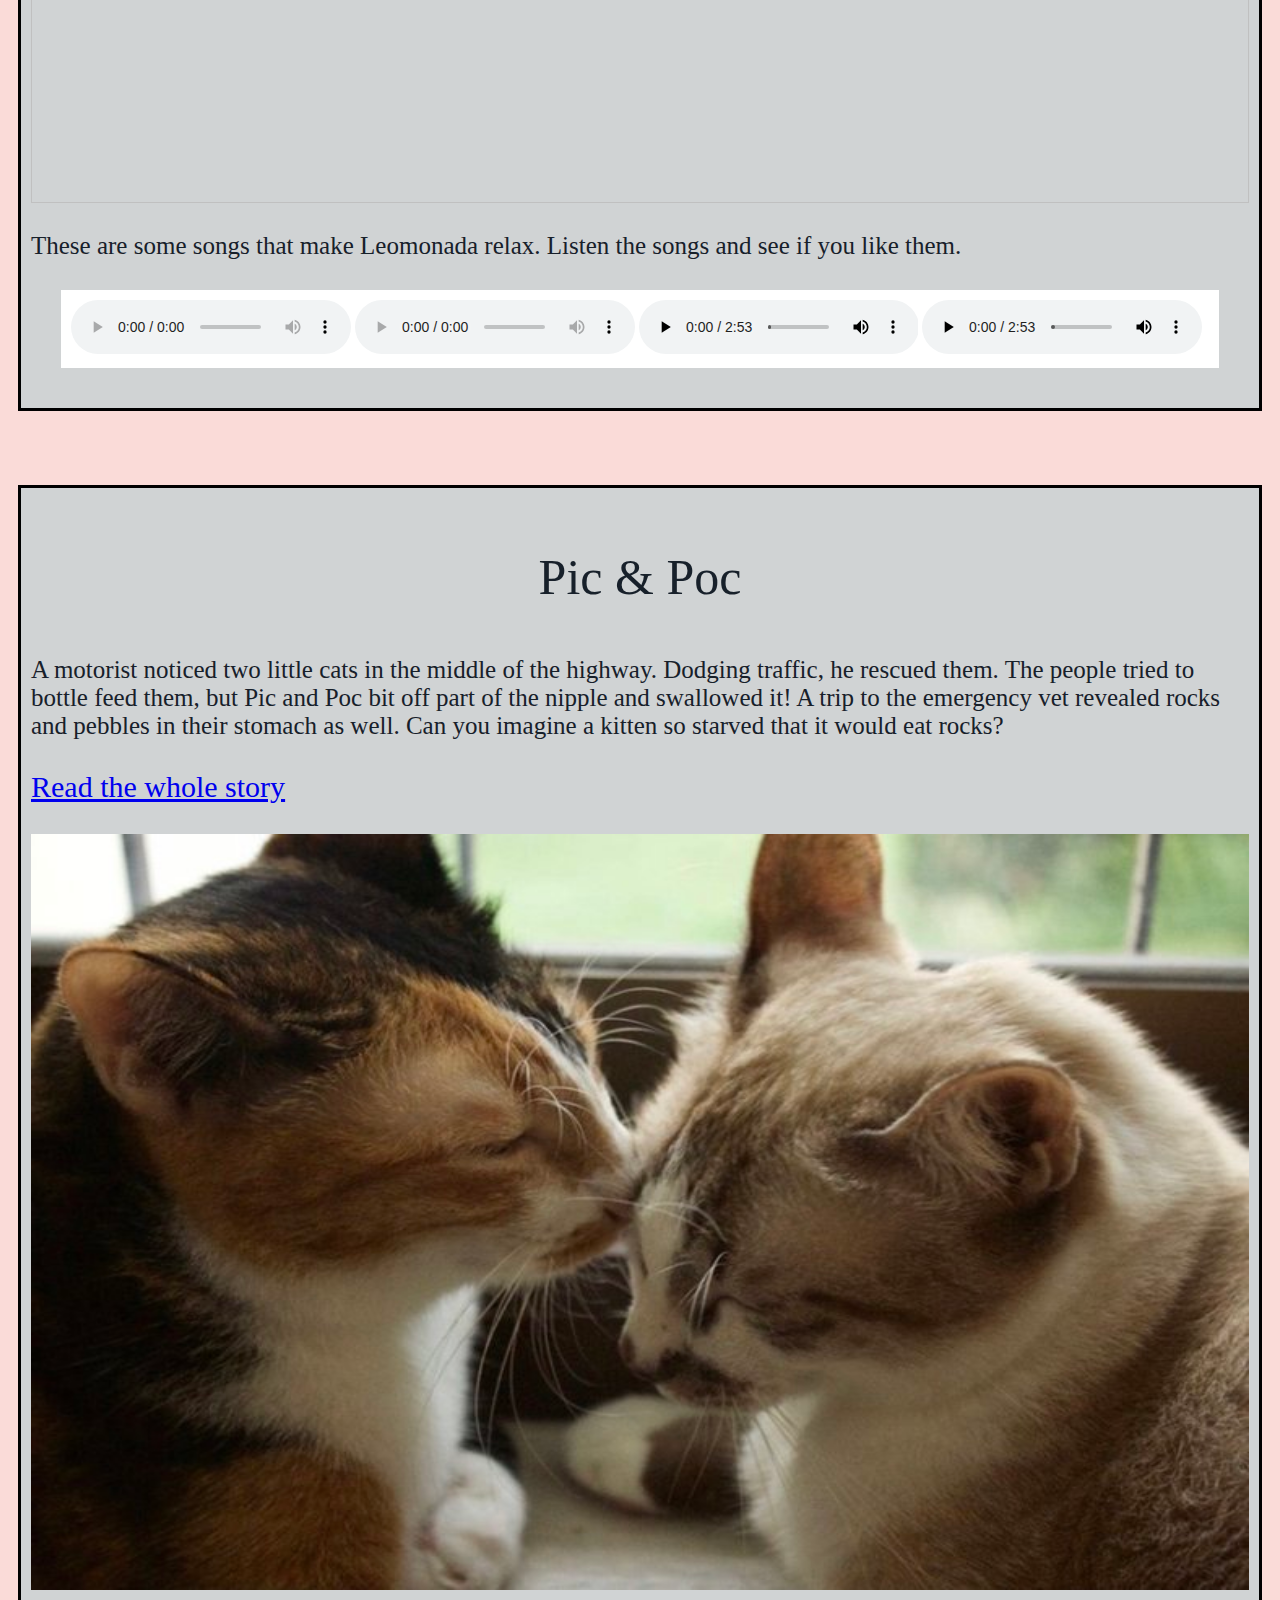
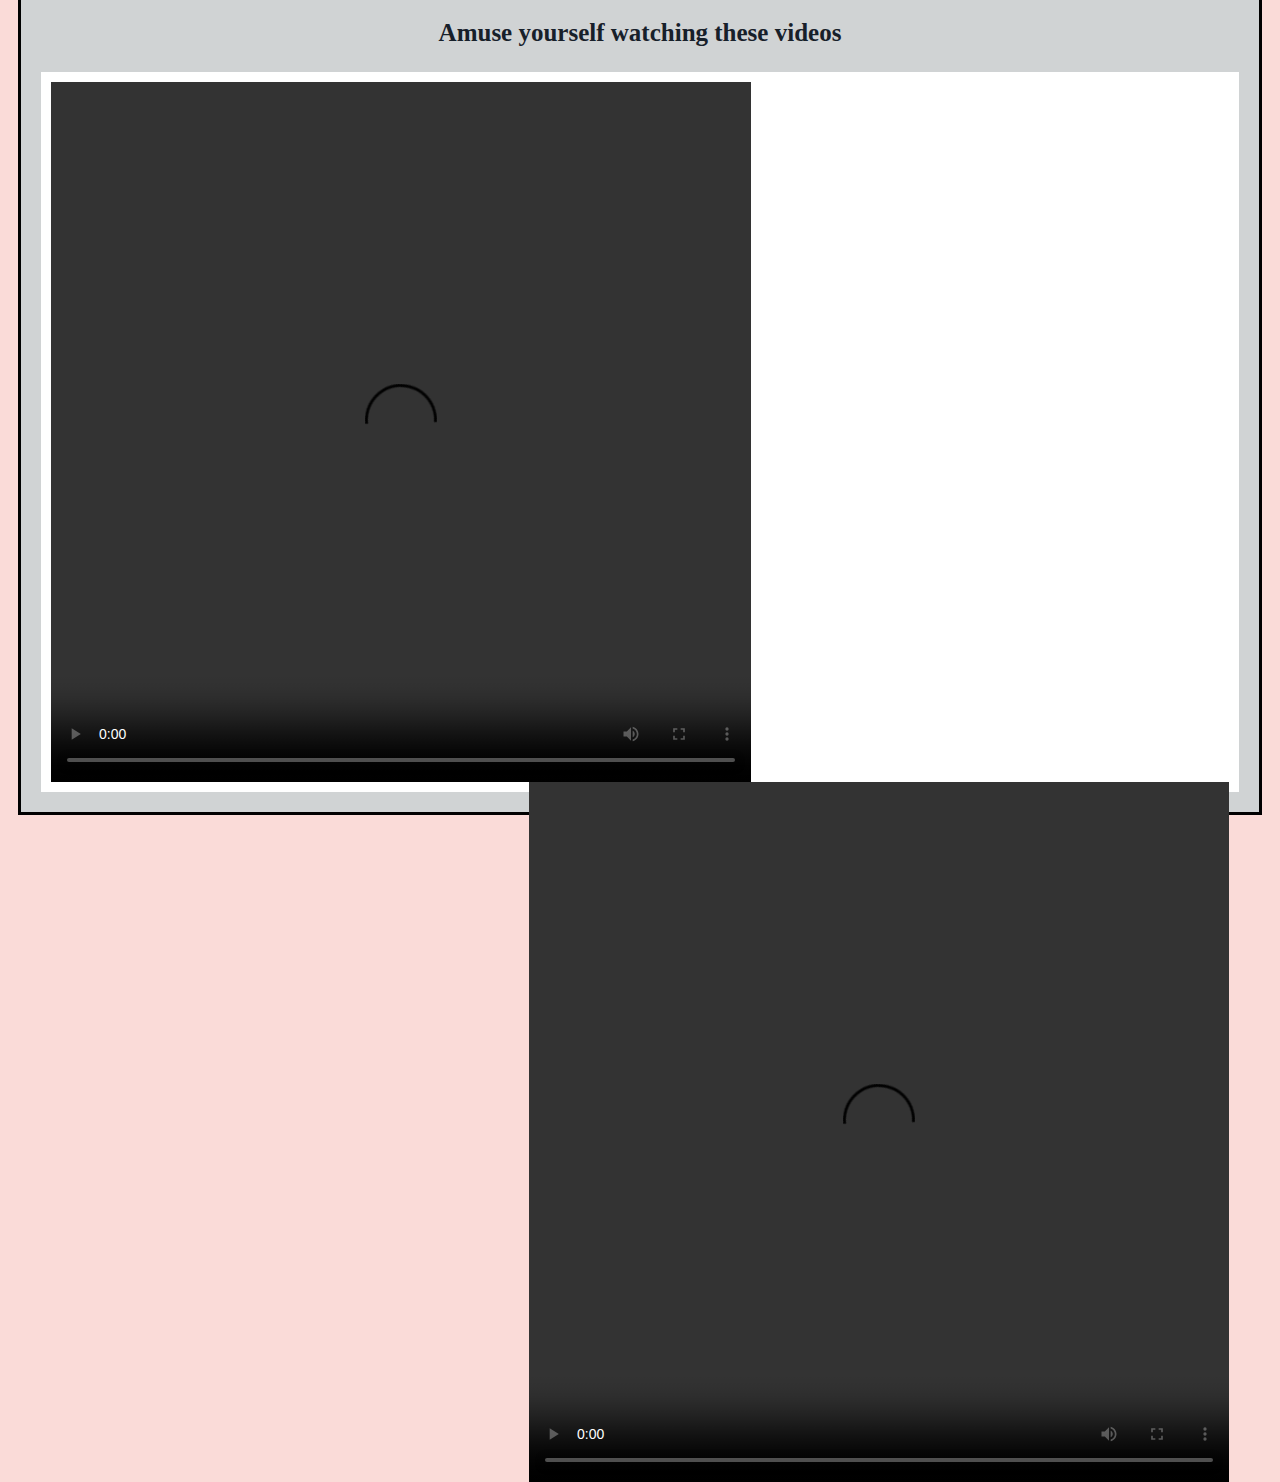
==== commit 4489801c: "Update index.html" ====
--- a/index.html
+++ b/index.html
@@ -15,18 +15,65 @@
         <a class="active" href="tabel.html">Raport</a>
         <a href="https://globalnews.ca/tag/cat-rescue/">News</a>
         <a href="contact.html">Adoption form</a>
-        <a href="https://www.alleycat.org/">About</a>
+        <a href="contactform.html">Contact us</a>
     </div>
 
     <div id="title">
         <p> Rescued cats</p>
     </div>
+
+    <div id="slides">
+
+        <div class="galery" style="max-width:500px">
+            <img class="mySlides" src="transf.jfif" style="width:100%">
+            <img class="mySlides" src="2.jpg" style="width:100%">
+            <img class="mySlides" src="3.jpg" style="width:100%">
+        </div>
+        <script>
+        var myIndex = 0;
+        carousel();
+        function carousel() {
+            var i;
+            var x = document.getElementsByClassName("mySlides");
+            for (i = 0; i < x.length; i++) {
+            x[i].style.display = "none";
+            }
+            myIndex++;
+            if (myIndex > x.length) {myIndex = 1}
+            x[myIndex-1].style.display = "block";
+            setTimeout(carousel, 2000); // Change image every 2 seconds
+        }
+        </script>
+
+      <div class="galery2" style="max-width:500px">
+        <img class="mySlides2" src="catg.jpg" style="width:100%">
+        <img class="mySlides2" src="catg2.jpg" style="width:100%">
+        <img class="mySlides2" src="catg3.jpg" style="width:100%">
+      </div>
+      <script>
+      var myIndex = 0;
+      carousel2();
+      function carousel2() {
+        var i;
+        var x = document.getElementsByClassName("mySlides2");
+        for (i = 0; i < x.length; i++) {
+          x[i].style.display = "none"; 
+        }
+        myIndex++;
+        if (myIndex > x.length) {myIndex = 1}
+        x[myIndex-1].style.display = "block";
+        setTimeout(carousel2, 2000); // Change image every 2 seconds
+      }
+      </script>
+
+</div>
+      <!--
     <div class="galery">
     <img src="transf.jfif">
     <img src="2.jpg">
     <img src="3.jpg">
     </div>
-
+    -->
     <br>
 
 
@@ -41,7 +88,7 @@
              </ul>
 
         </div>
-
+    <br>
     <div class="Saved">
 
         <p style="text-align: center; font-size: 50px;">Lemonada</p>
--- a/style.css
+++ b/style.css
@@ -172,7 +172,15 @@
         float: right;
         border-radius: 25px;
       }
-
+      #bot{
+          width: 5cm;
+          height: 2.5cm;
+          background:#F7F9F9;
+          color:#17202A;
+          border-radius: 25px;
+          font-size: 20px;
+          font-family:Cambria, Cochin, Georgia, Times, 'Times New Roman', serif;
+      }
 
 
 
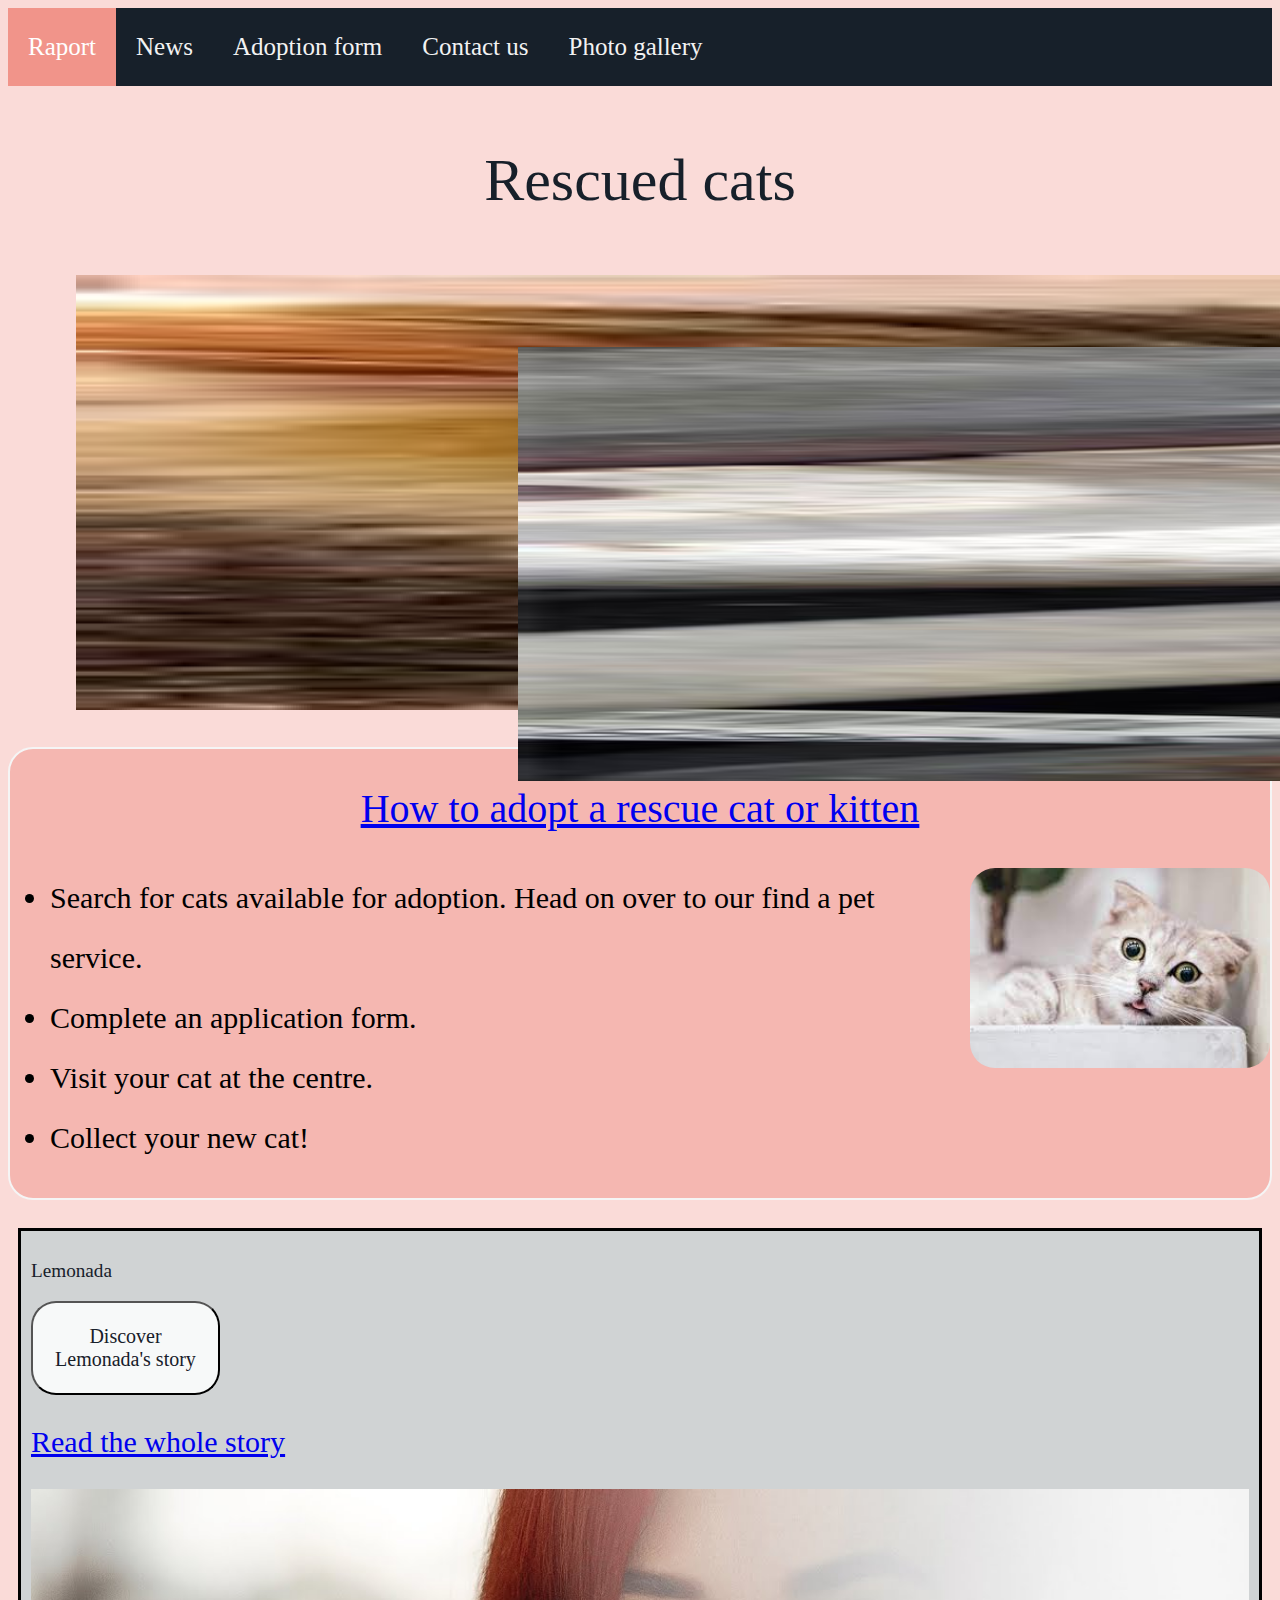
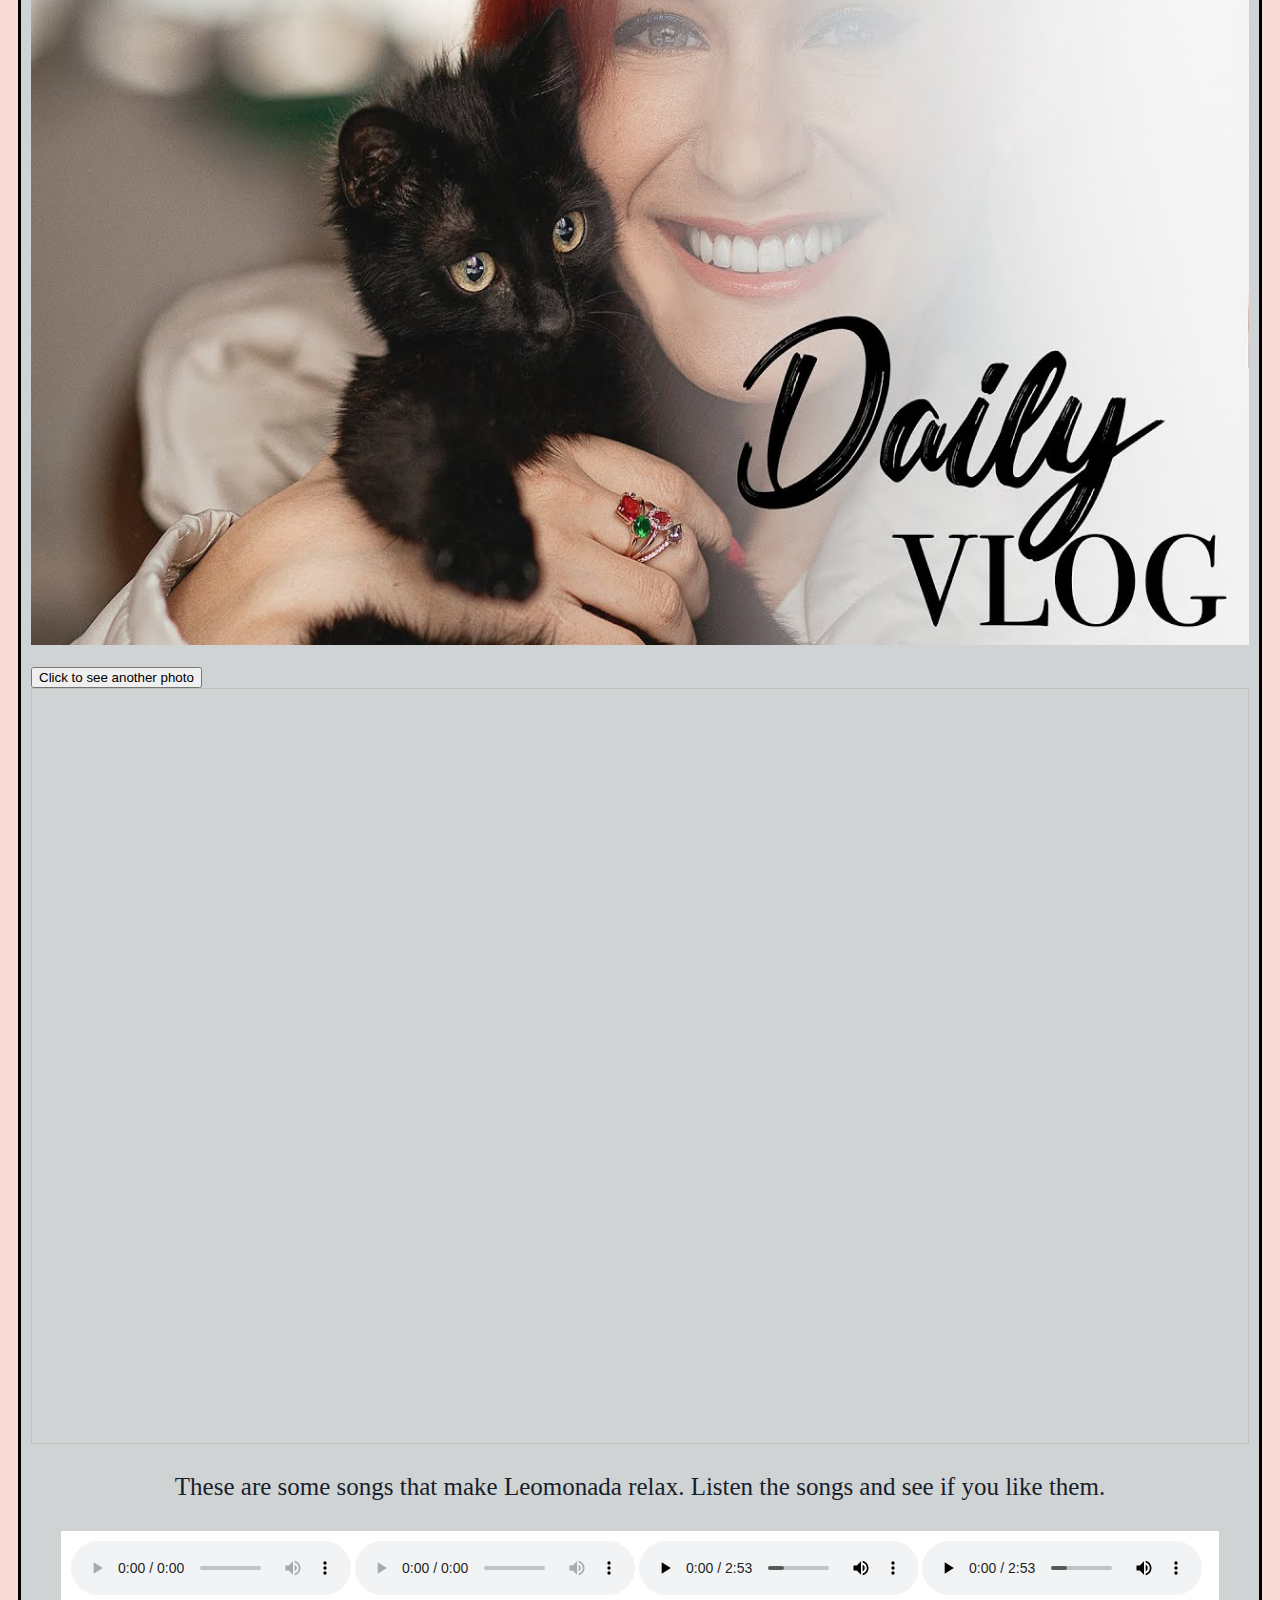
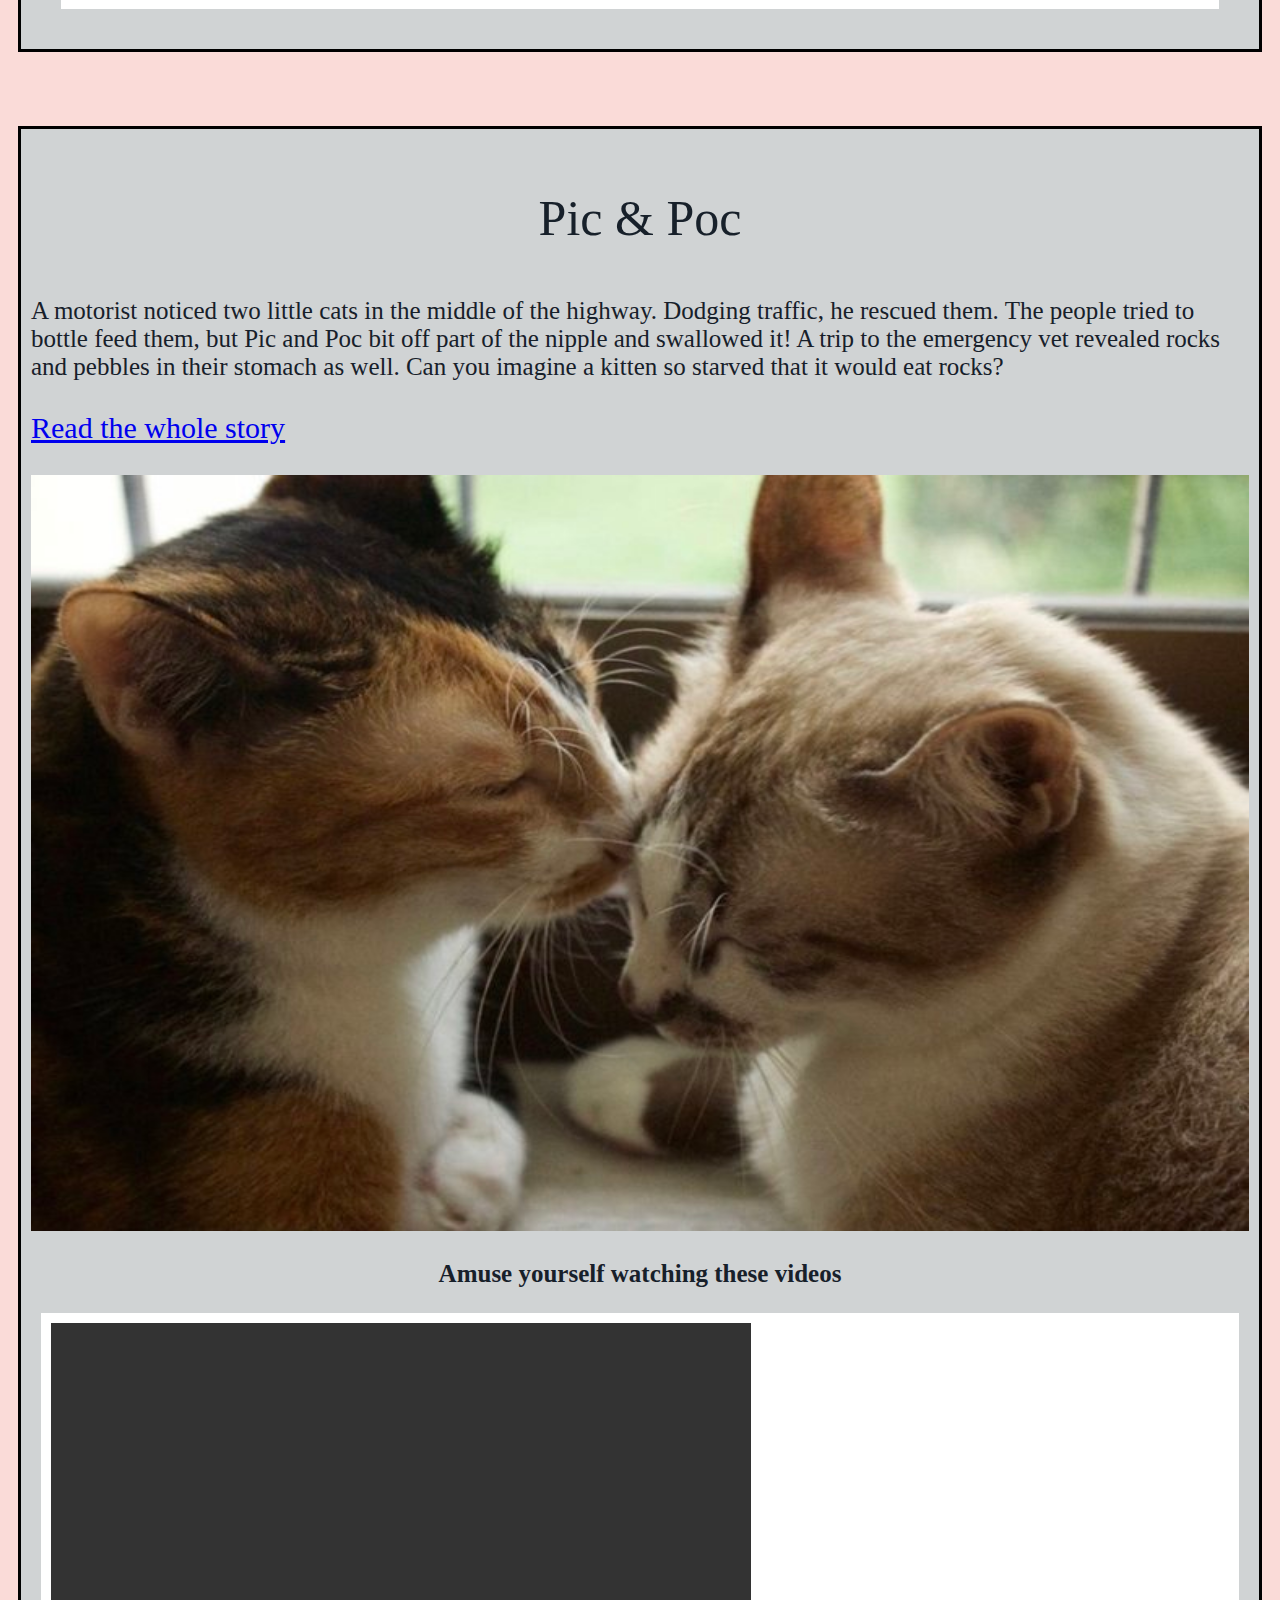
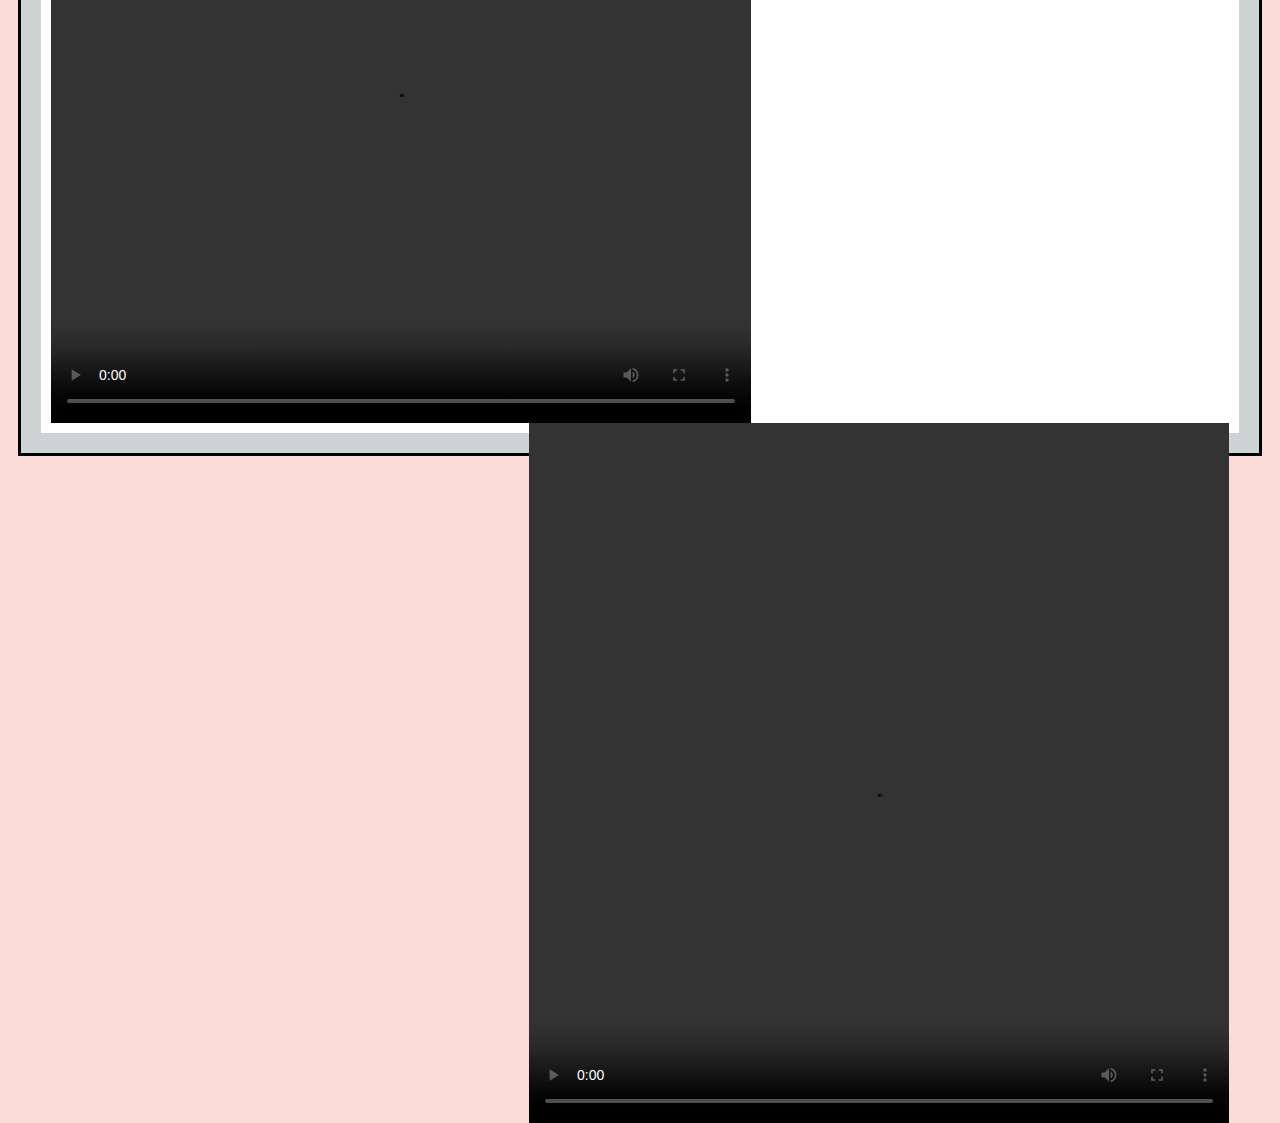
==== commit ea9dd620: "Update index.html" ====
--- a/index.html
+++ b/index.html
@@ -16,6 +16,7 @@
         <a href="https://globalnews.ca/tag/cat-rescue/">News</a>
         <a href="contact.html">Adoption form</a>
         <a href="contactform.html">Contact us</a>
+        <a id="gal" href="photogal.html">Photo gallery</a>
     </div>
 
     <div id="title">
@@ -24,10 +25,10 @@
 
     <div id="slides">
 
-        <div class="galery" style="max-width:500px">
-            <img class="mySlides" src="transf.jfif" style="width:100%">
-            <img class="mySlides" src="2.jpg" style="width:100%">
-            <img class="mySlides" src="3.jpg" style="width:100%">
+        <div class="galery">
+            <img class="mySlides" src="transf.jfif">
+            <img class="mySlides" src="2.jpg">
+            <img class="mySlides" src="3.jpg">
         </div>
         <script>
         var myIndex = 0;
@@ -45,10 +46,10 @@
         }
         </script>
 
-      <div class="galery2" style="max-width:500px">
-        <img class="mySlides2" src="catg.jpg" style="width:100%">
-        <img class="mySlides2" src="catg2.jpg" style="width:100%">
-        <img class="mySlides2" src="catg3.jpg" style="width:100%">
+      <div class="galery2">
+        <img class="mySlides2" src="catg.jpg">
+        <img class="mySlides2" src="catg2.jpg">
+        <img class="mySlides2" src="catg3.jpg">
       </div>
       <script>
       var myIndex = 0;
@@ -57,7 +58,7 @@
         var i;
         var x = document.getElementsByClassName("mySlides2");
         for (i = 0; i < x.length; i++) {
-          x[i].style.display = "none"; 
+          x[i].style.display = "none";
         }
         myIndex++;
         if (myIndex > x.length) {myIndex = 1}
@@ -78,7 +79,7 @@
 
 
     <div  id = "lists">
-            <p id="link"><a id="links" href="https://www.rspca.org.uk/findapet/rehomeapet/process/rehomeacat">How to adopt a rescue cat or kitten</a></p>
+            <p id="link"><a id="links" href="https://www.rspca.org.uk/findapet/rehomeapet/process/rehomeacat" style="font-size: 40px">How to adopt a rescue cat or kitten</a></p>
                 <img id="image"src="img.png">
             <ul>
                 <li class="big">Search for cats available for adoption. Head on over to our find a pet service.</li>
@@ -91,7 +92,7 @@
     <br>
     <div class="Saved">
 
-        <p style="text-align: center; font-size: 50px;">Lemonada</p>
+        <p id="par">Lemonada</p>
         <p id="buttontext"></p>
         <button id="bot" type="button" onclick="document.getElementById('buttontext').innerHTML='When Andreea met Lemonada for the first time, she was starving and needed help. As a feral cat, Lemonada was not willing to trust humans and kept her distance. It took Andreea arduous work and patience to finally earn her trust. The process was long and difficult, but it was so rewarding at the end that it made everything worthwhile.'">Discover Lemonada's story</button>
         <!--<p style="font-size: 25px;>When Andreea met Lemonada for the first time, she was starving and needed help. As a feral cat, Lemonada was not willing to trust humans and kept her distance. It took Andreea arduous work and patience to finally earn her trust. The process was long and difficult, but it was so rewarding at the end that it made everything worthwhile. </p>
@@ -102,7 +103,7 @@
         <button type="button" onclick="document.getElementById('1morephoto').src='lemon.jpg'">Click to see another photo</button>
         <img id="1morephoto">
         <br>
-        <p style="font-size: 25px;">These are some songs that make Leomonada relax. Listen the songs and see if you like them.</p>
+        <p style="font-size: 25px; text-align: center;">These are some songs that make Leomonada relax. Listen the songs and see if you like them.</p>
         <div class="music">
             <audio controls>
                 <source src="musiccat1.mp3" type="audio/mp3">
--- a/style.css
+++ b/style.css
@@ -102,14 +102,32 @@
     .music audio{
         width: 24.59%;
     }
+    #slides{
+        height:12cm ;
+    }
     .galery{
         background-color: #FDEDEC;
-        text-align: center;
+        position: absolute;
+        left: 2cm;
+        width: auto;
     }
     .galery img{
-        height: 10cm;
-        width: 33%;
-    }
+        height: 11.5cm;
+        width: 300cm;
+    }
+    .galery2{
+        background-color: #FDEDEC;
+        text-align: center;
+        width: 50%;
+        position: absolute;
+        left: 40.5%;
+        top: 38.5%;
+    }
+    .galery2 img{
+        height: 11.5cm;
+        width: 400cm;
+    }
+
     body{
         background-color:#FADBD8;
     }
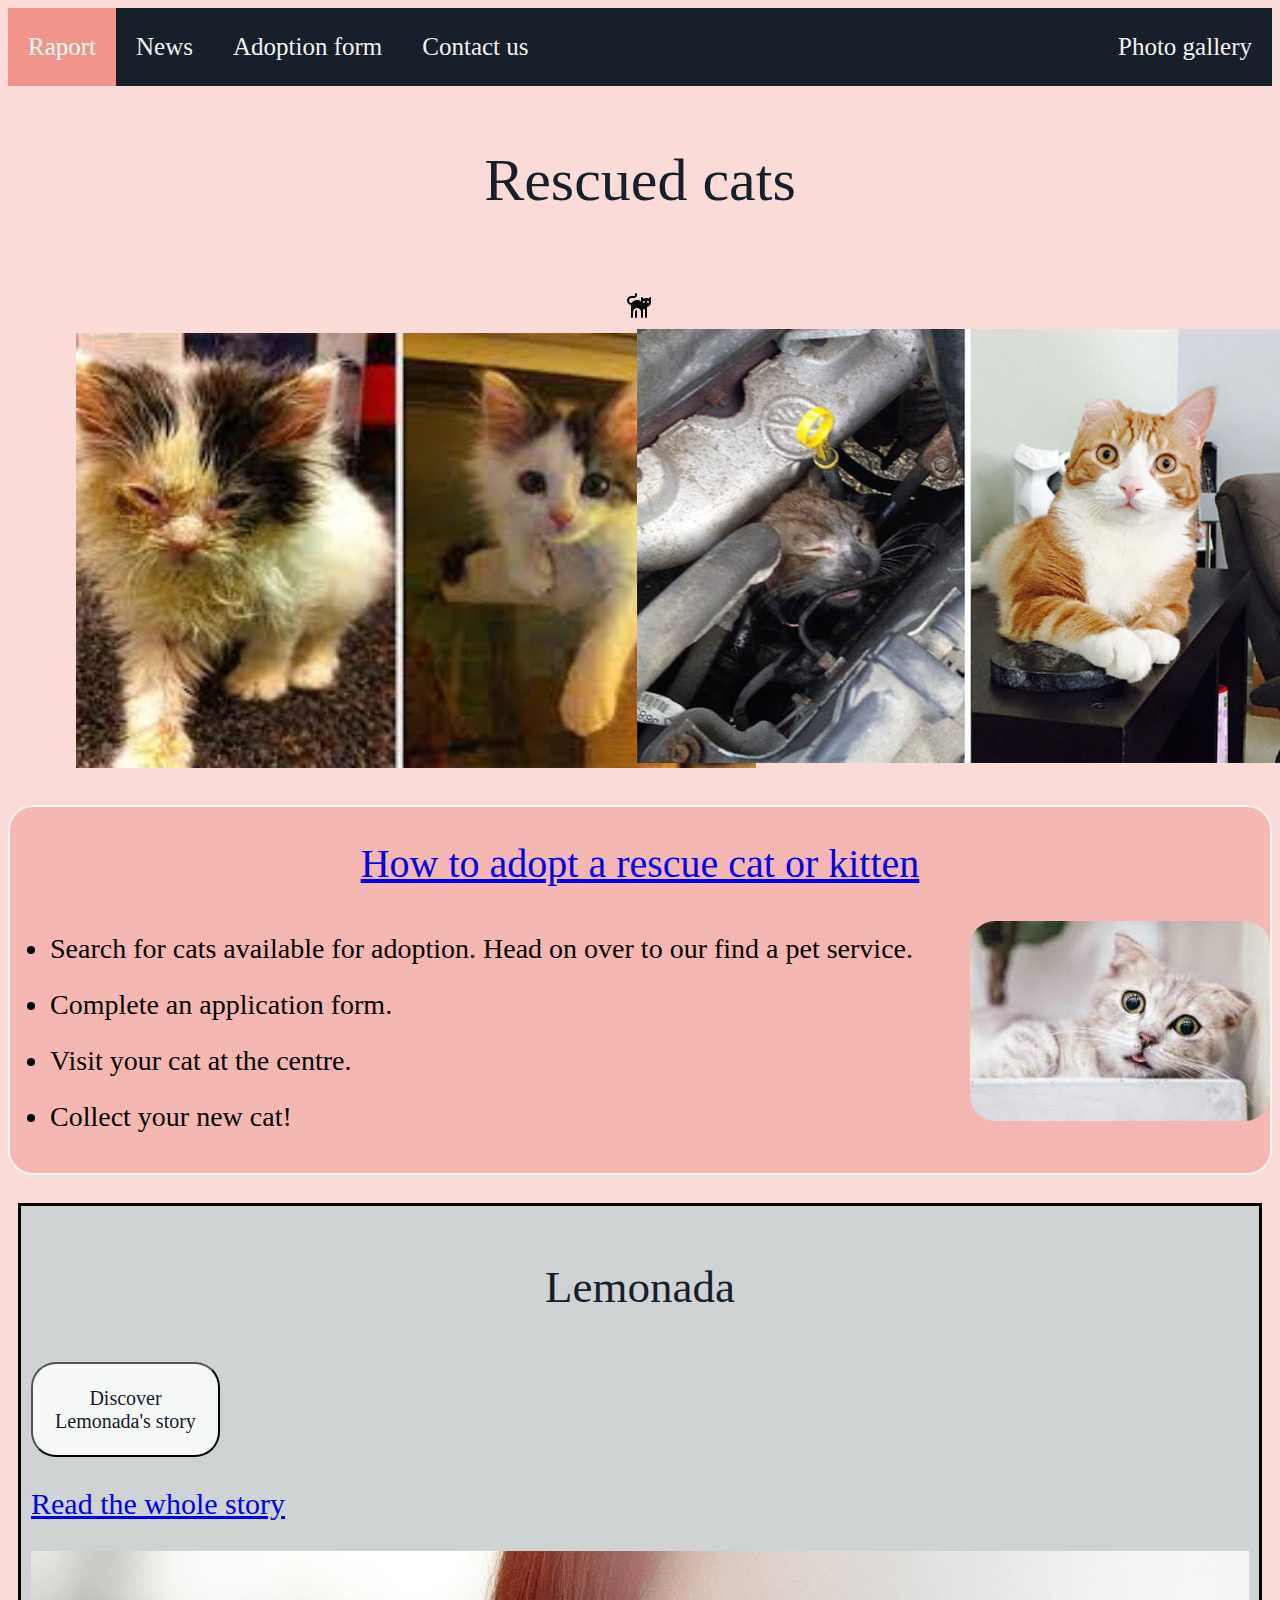
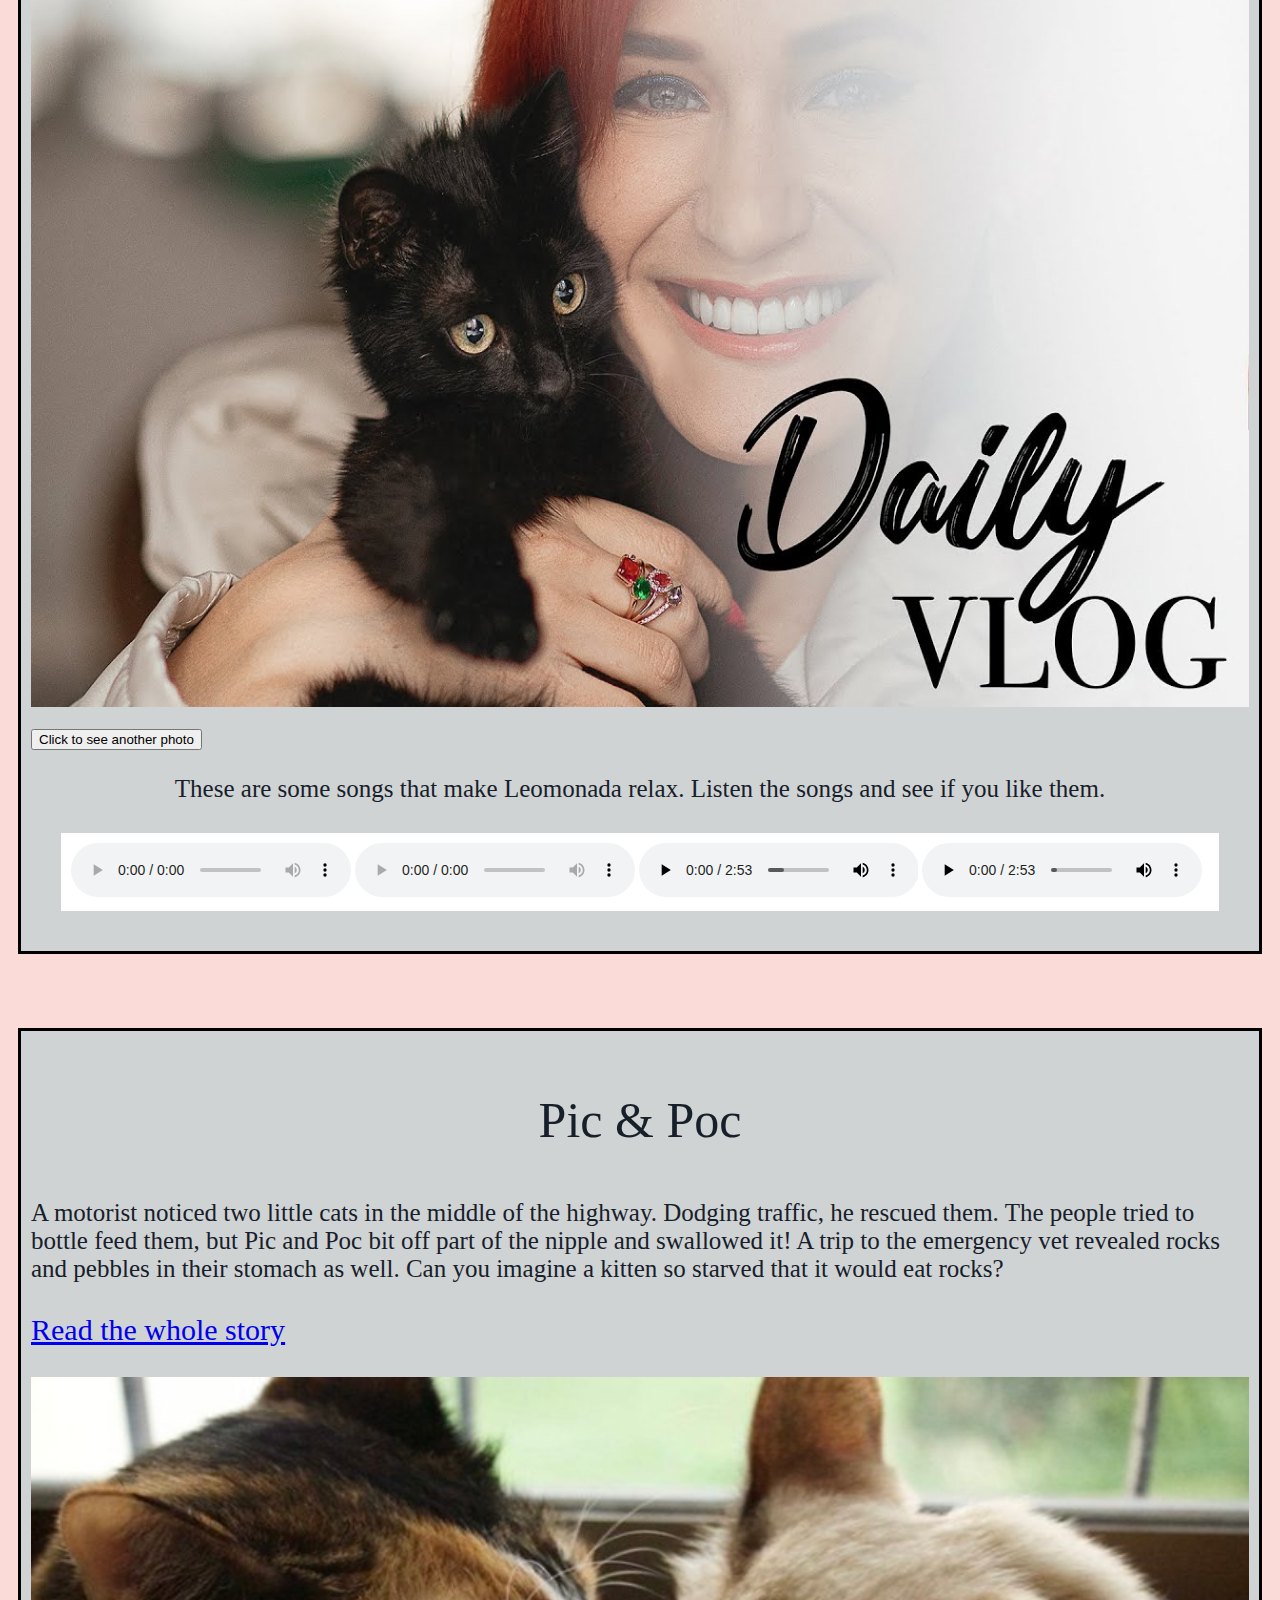
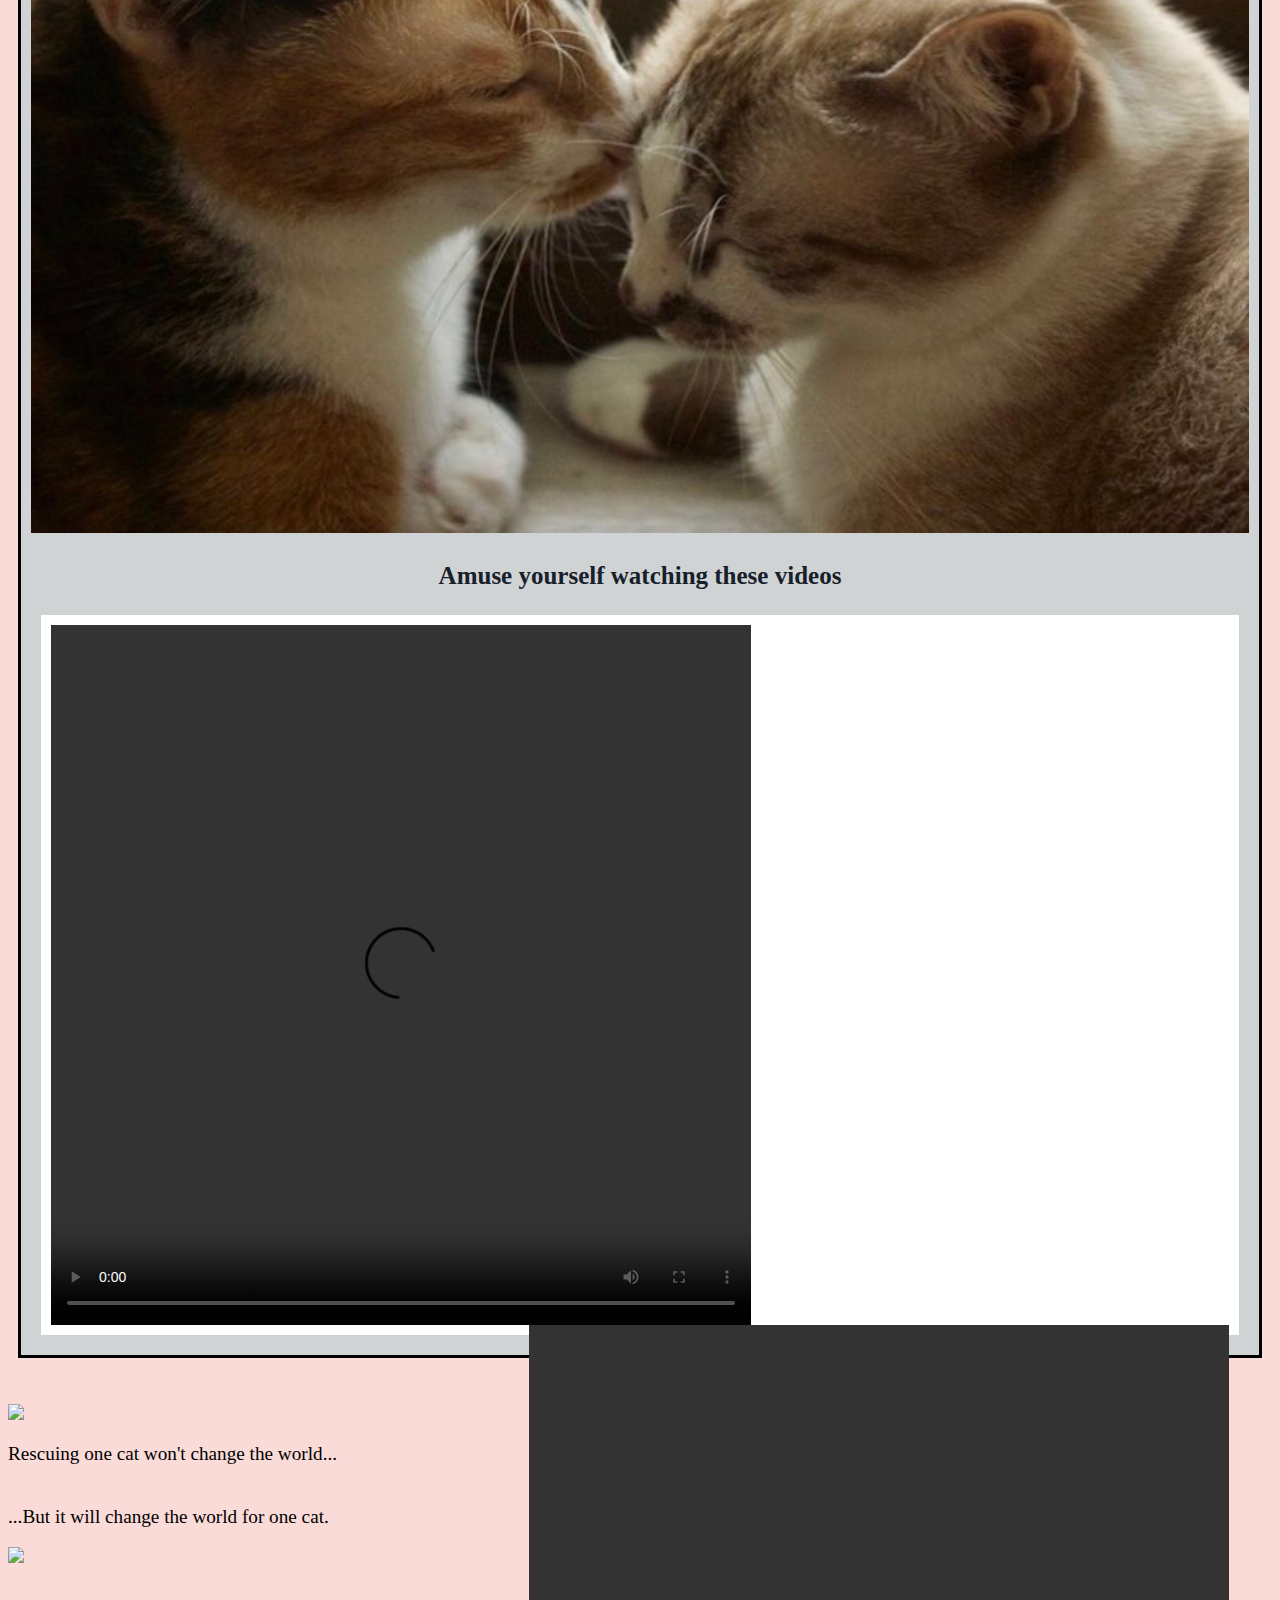
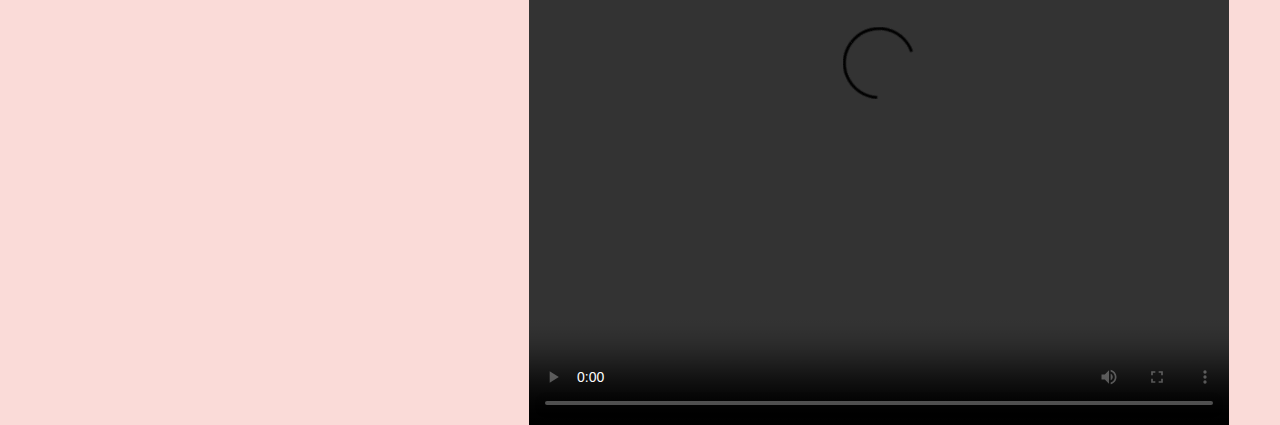
==== commit 37312117: "Update index.html" ====
--- a/index.html
+++ b/index.html
@@ -21,6 +21,8 @@
 
     <div id="title">
         <p> Rescued cats</p>
+        <img id="icon" src="icat.png">
+        <!--<img id ="gif" src="cat.gif">-->
     </div>
 
     <div id="slides">
@@ -93,15 +95,18 @@
     <div class="Saved">
 
         <p id="par">Lemonada</p>
-        <p id="buttontext"></p>
-        <button id="bot" type="button" onclick="document.getElementById('buttontext').innerHTML='When Andreea met Lemonada for the first time, she was starving and needed help. As a feral cat, Lemonada was not willing to trust humans and kept her distance. It took Andreea arduous work and patience to finally earn her trust. The process was long and difficult, but it was so rewarding at the end that it made everything worthwhile.'">Discover Lemonada's story</button>
+        <div id="buton">
+             <p id="buttontext"></p>
+             <button id="bot" type="button" onclick="document.getElementById('buttontext').innerHTML='When Andreea met Lemonada for the first time, she was starving and needed help. As a feral cat, Lemonada was not willing to trust humans and kept her distance. It took Andreea arduous work and patience to finally earn her trust. The process was long and difficult, but it was so rewarding at the end that it made everything worthwhile.'">Discover Lemonada's story</button>
         <!--<p style="font-size: 25px;>When Andreea met Lemonada for the first time, she was starving and needed help. As a feral cat, Lemonada was not willing to trust humans and kept her distance. It took Andreea arduous work and patience to finally earn her trust. The process was long and difficult, but it was so rewarding at the end that it made everything worthwhile. </p>
         -->
+        
         <p id="story"><a href="https://www.lovemeow.com/from-fear-to-trust-story-of-meatie-the-feral-cat-1608024138.html">Read the whole story</a></p>
+        </div>
         <img src="poirot.jpg">
         <br><br>
-        <button type="button" onclick="document.getElementById('1morephoto').src='lemon.jpg'">Click to see another photo</button>
-        <img id="1morephoto">
+        <button id="ph" type="button" onclick="document.getElementById('1morephoto').src='lemon.jpg'; document.getElementById('1morephoto').style='display:block'">Click to see another photo</button>
+        <img style="display: none;" id="1morephoto">
         <br>
         <p style="font-size: 25px; text-align: center;">These are some songs that make Leomonada relax. Listen the songs and see if you like them.</p>
         <div class="music">
@@ -144,10 +149,7 @@
         -->
         </div>
     </div>
-
-<br>
-<br>
-<br>
+    <br><br>
 
 <!--
 <input type="text"placeholder="Enter your name" name="name" id="name" required>
@@ -158,6 +160,12 @@
 <button onclick="See(y)">See</button>
 <p id="do"></p>
 -->
+<div id="empty">
+<img id="q1" src="quote.png">
+<p id="par1">Rescuing one cat won't change the world...</p>
+<p id="par2"> <br>...But it will change the world for one cat.</p>
+<img id="q2" src="q2.png">
+</div>
 
 </body>
 </html>--- a/style.css
+++ b/style.css
@@ -63,6 +63,9 @@
         background-color: #F1948A ;
         color: white;
       }
+    #gal{
+        float:right;
+    }
     .big {
         line-height: 2;
     }
@@ -70,9 +73,9 @@
         font-size: larger;
     }
     #lists{
-        background-color: #F5B7B1 ;
+        background-color: #F5B7B1;
         text-align: left;
-        font-size: 30px;;
+        font-size: 28px;;
         font-family: serif;
         top: 0cm;
         border: 2px solid whitesmoke;
@@ -88,6 +91,12 @@
         top: 10%;
         text size: 50px;
     }
+    #par{
+        height: 1.5cm;
+        font-size: 45px;
+        text-align: center;
+
+    }
     .Saved img{
         height: 20cm;
         width:100%;
@@ -109,23 +118,21 @@
         background-color: #FDEDEC;
         position: absolute;
         left: 2cm;
-        width: auto;
     }
     .galery img{
         height: 11.5cm;
-        width: 300cm;
+        width: 18cm;
     }
     .galery2{
         background-color: #FDEDEC;
         text-align: center;
-        width: 50%;
         position: absolute;
-        left: 40.5%;
-        top: 38.5%;
+        left: 49.8%;
+        top: 36.5%;
     }
     .galery2 img{
         height: 11.5cm;
-        width: 400cm;
+        width: 18cm;
     }
 
     body{
@@ -199,8 +206,9 @@
           font-size: 20px;
           font-family:Cambria, Cochin, Georgia, Times, 'Times New Roman', serif;
       }
-
-
+      #buttontext{
+        font-size: 25px;
+    }
 
 
 
